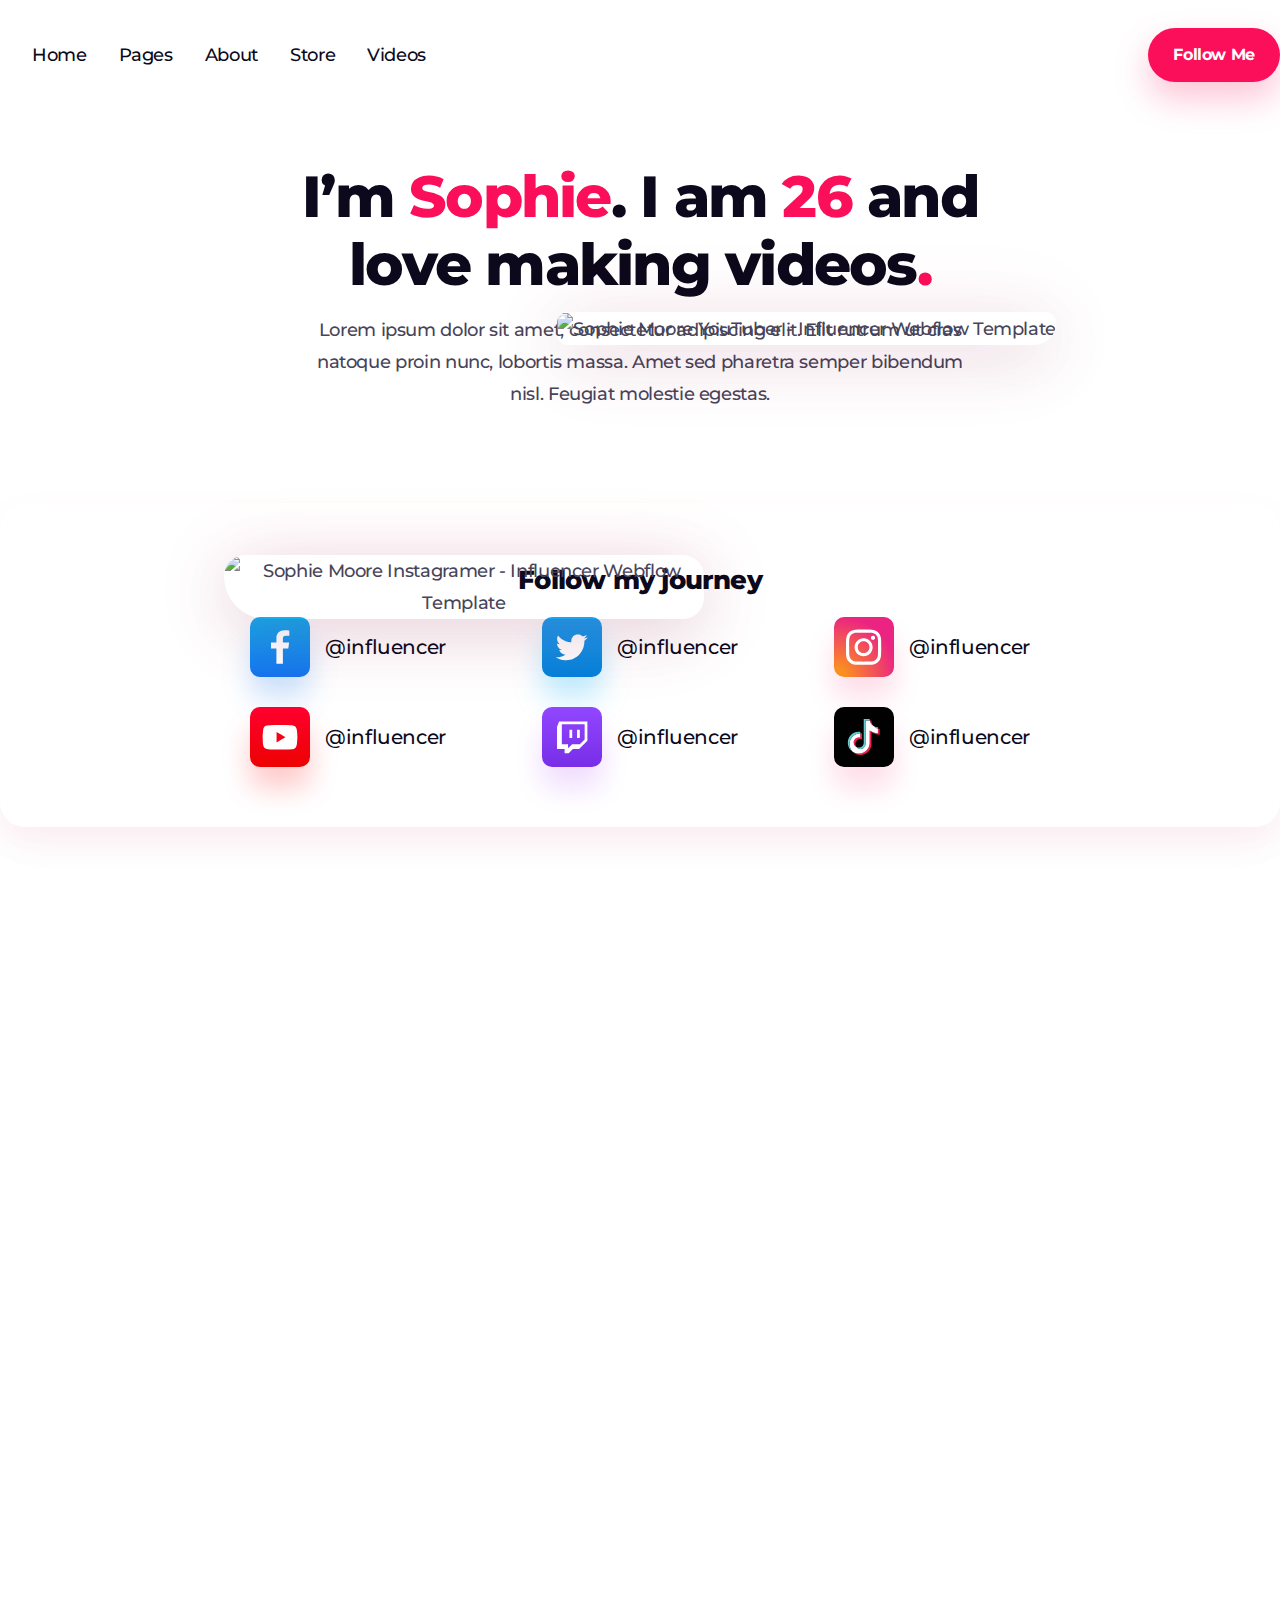
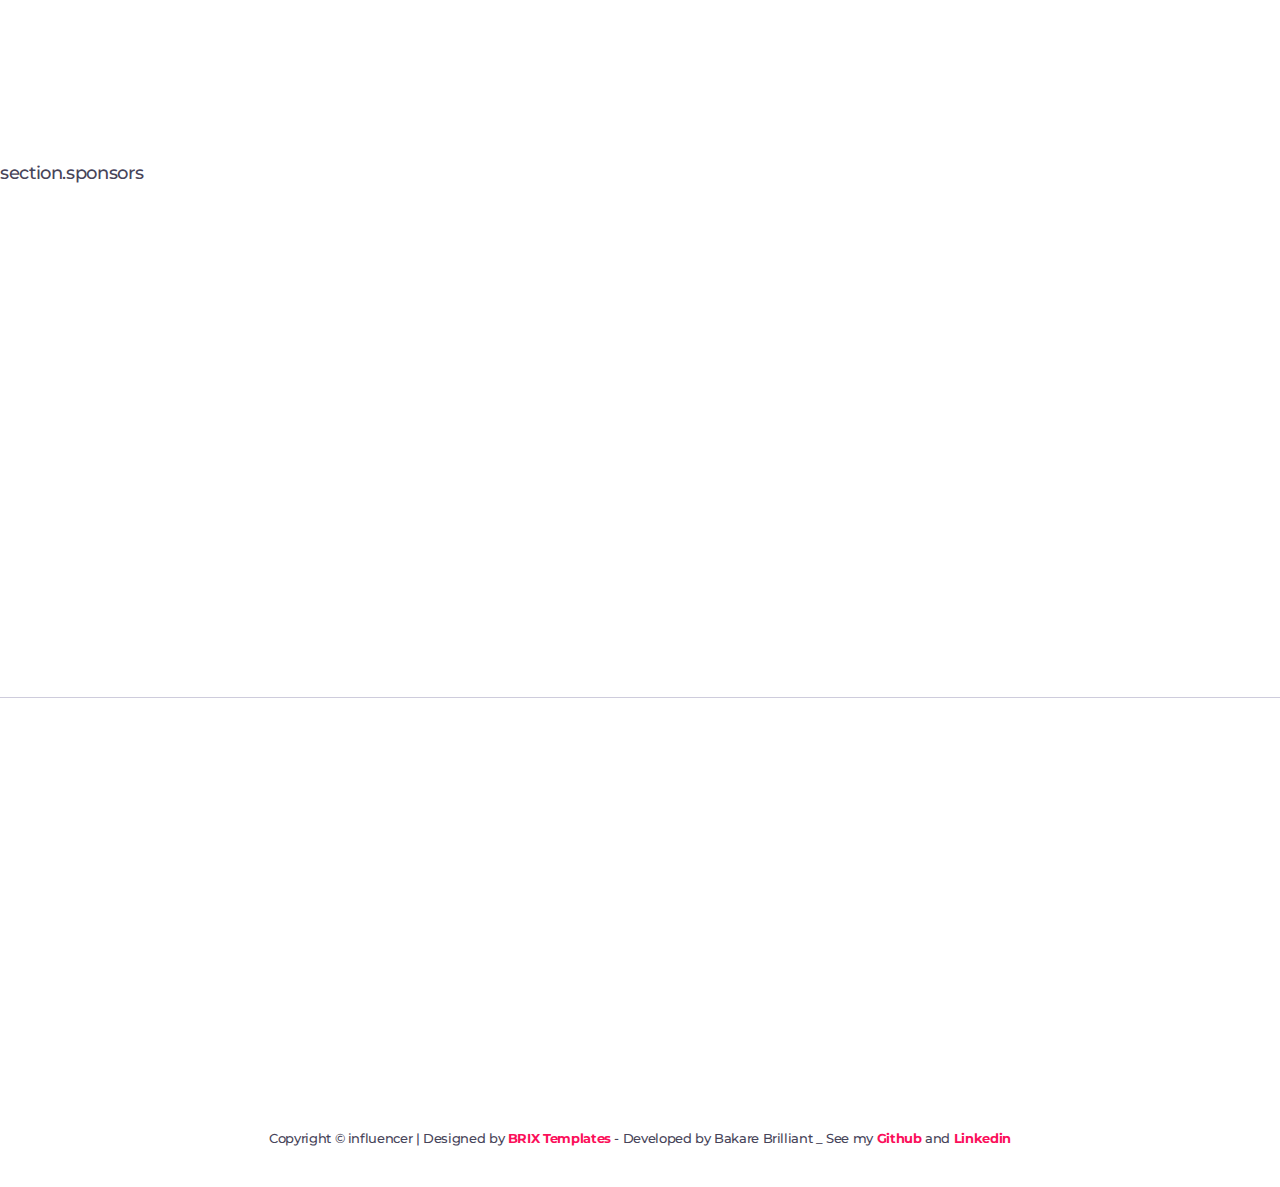
==== about.html @ f7c28b3d "finished home page" ====
<!DOCTYPE html>
<html lang="en">

<head>
  <meta charset="UTF-8" />
  <meta http-equiv="X-UA-Compatible" content="IE=edge" />
  <meta name="viewport" content="width=device-width, initial-scale=1.0" />
  <link rel="preconnect" href="https://fonts.googleapis.com" />
  <link rel="preconnect" href="https://fonts.gstatic.com" crossorigin />
  <link
    href="https://fonts.googleapis.com/css2?family=Montserrat:ital,wght@0,100;0,200;0,300;0,400;0,500;0,600;0,700;0,900;1,100;1,200;1,300;1,400;1,500;1,600;1,700;1,900&display=swap"
    rel="stylesheet" />
  <link rel="stylesheet" href="https://cdn.jsdelivr.net/npm/bootstrap@5.2.3/dist/css/bootstrap.min.css"
    integrity="sha384-rbsA2VBKQhggwzxH7pPCaAqO46MgnOM80zW1RWuH61DGLwZJEdK2Kadq2F9CUG65" crossorigin="anonymous" />
  <link rel="stylesheet" href="https://cdnjs.cloudflare.com/ajax/libs/font-awesome/6.4.0/css/all.min.css"
    integrity="sha512-iecdLmaskl7CVkqkXNQ/ZH/XLlvWZOJyj7Yy7tcenmpD1ypASozpmT/E0iPtmFIB46ZmdtAc9eNBvH0H/ZpiBw=="
    crossorigin="anonymous" referrerpolicy="no-referrer" />
  <link rel="stylesheet" href="./css/about.css" />
  <link rel="stylesheet" href="./css/nav-footer-res.css">
  <script src="./index.js" defer></script>
  <link rel="icon"
    href="https://assets.website-files.com/5f442b0a9e95ba3eb1242247/5f4d566601b0b96b40c3a2e8_favicon-influencer-template.svg" />
  <script src="https://cdn.jsdelivr.net/npm/bootstrap@5.3.2/dist/js/bootstrap.bundle.min.js" defer></script>
  <title>About-Julia-Kelly</title>
</head>

<body>
  <nav id="home" class="hidden">
    <div class="container">
      <div class="links">
        <a href="./index.html">
          <img class="brand"
            src="https://assets.website-files.com/5f442b0a9e95ba3eb1242247/5f443cea4a8ef579ace10e82_logo-influencer-template.svg"
            alt="" />
        </a>
        <ul>
          <li><a href="./index.html">Home</a></li>
          <li><a href="">Pages</a></li>
          <li><a href="./about.html">About</a></li>
          <li><a href="">Store</a></li>
          <li><a href="">Videos</a></li>
        </ul>
      </div>
      <div class="ctn">
        <div class="followMe">
          Follow Me
          <i class="fa-solid fa-plus"></i>
        </div>
        <div class="hamburger">
          <div class="btn-icon">
            <div class="menu-line-top"></div>
            <div class="menu-line-middle"></div>
            <div class="menu-line-bottom"></div>
          </div>
        </div>
      </div>
    </div>
  </nav>

  <main>
    <!-- HEADER -->
    <section class="header">
      <div class="container">
        <h1>I’m <span>Sophie</span>. I am <span>26</span> and love making videos<span>.</span></h1>
        <p>Lorem ipsum dolor sit amet, consectetur adipiscing elit. Elit rutrum ut cras natoque proin nunc, lobortis
          massa. Amet sed pharetra semper bibendum nisl. Feugiat molestie egestas.</p>
        <div class="pics">
          <div class="one">
            <img
              src="https://assets-global.website-files.com/5f442b0a9e95ba3eb1242247/5f45b0c8eae2afb1ead574b0_image-about-hero-01-influencer-template.jpg"
              alt="Sophie Moore Instagramer - Influencer Webflow Template" sizes="100vw"
              srcset="https://assets-global.website-files.com/5f442b0a9e95ba3eb1242247/5f45b0c8eae2afb1ead574b0_image-about-hero-01-influencer-template-p-500.jpeg 500w, https://assets-global.website-files.com/5f442b0a9e95ba3eb1242247/5f45b0c8eae2afb1ead574b0_image-about-hero-01-influencer-template-p-800.jpeg 800w, https://assets-global.website-files.com/5f442b0a9e95ba3eb1242247/5f45b0c8eae2afb1ead574b0_image-about-hero-01-influencer-template.jpg 966w"
              class="image about-hero">
          </div>
          <div class="two">
            <img
              src="https://assets-global.website-files.com/5f442b0a9e95ba3eb1242247/5f45b0c9599e0429fa68b538_image-about-hero-02-influencer-template.jpg"
              alt="Sophie Moore YouTuber - Influencer Webflow Template" sizes="100vw"
              srcset="https://assets-global.website-files.com/5f442b0a9e95ba3eb1242247/5f45b0c9599e0429fa68b538_image-about-hero-02-influencer-template-p-500.jpeg 500w, https://assets-global.website-files.com/5f442b0a9e95ba3eb1242247/5f45b0c9599e0429fa68b538_image-about-hero-02-influencer-template-p-800.jpeg 800w, https://assets-global.website-files.com/5f442b0a9e95ba3eb1242247/5f45b0c9599e0429fa68b538_image-about-hero-02-influencer-template.jpg 1036w"
              class="image about-hero">
          </div>
          <img
            src="https://assets-global.website-files.com/5f442b0a9e95ba3eb1242247/5f467ba6cf0c4d6d30b0a89e_shape-about-01-influencer-template.svg"
            alt="" class="shape about-hero-1">
          <img
            src="https://assets-global.website-files.com/5f442b0a9e95ba3eb1242247/5f467ba62c9b045a7d9065ec_shape-about-02-influencer-template.svg"
            alt="" class="shape about-hero-2">
          <img
            src="https://assets-global.website-files.com/5f442b0a9e95ba3eb1242247/5f467ba682910dd65f5596f7_shape-about-03-influencer-template.svg"
            alt="" class="shape about-hero-3">
          <img
            src="https://assets-global.website-files.com/5f442b0a9e95ba3eb1242247/5f4455633587f042504a44a0_shape-home-hero-06-influencer-template.svg"
            alt="" class="shape about-hero-4">
          <img
            src="https://assets-global.website-files.com/5f442b0a9e95ba3eb1242247/5f467ba706628a51060ebbc2_shape-about-05-influencer-template.svg"
            alt="" class="shape about-hero-5">
          <img
            src="https://assets-global.website-files.com/5f442b0a9e95ba3eb1242247/5f467ba7ecc6f3ed51857751_shape-about-06-influencer-template.svg"
            alt="" class="shape about-hero-6">
        </div>
      </div>
    </section>
    <!-- FOLLOW MY JOURNEY -->
    <div class="container follow">
      <h3>Follow my journey</h3>
      <div class="links">
        <div>
          <a href="">
            <img src="./img/facebook-follow.svg" alt="" class="facebook">
            @influencer
          </a>
          <a href="">
            <img src="./img/twitter-follow.svg" alt="" class="twitter">
            @influencer
          </a>
          <a href="">
            <img src="./img/instagram-follow.svg" alt="" class="instagram">
            @influencer
          </a>
        </div>
        <div>
          <a href="">
            <img src="./img/youtube-follow.svg" alt="" class="youtube">
            @influencer
          </a>
          <a href="">
            <img src="./img/twitch-follow.svg" alt="" class="twitch">
            @influencer
          </a>
          <a href="">
            <img src="./img/tiktok-follow.svg" alt="" class="tiktok">
            @influencer
          </a>
        </div>
      </div>
    </div>
  </main>

  <!-- MORE-INFO -->
  <section class="more-info">
    <div class="container">
      <div class="text hidden">
        <h2>I have created more than <span>500 videos</span> over 6 years (and counting)</h2>
        <p>Lorem ipsum dolor sit amet, consectetur adipiscing elit. Ac viverra id ac sed proin. Adipiscing sem volutpat
          eleifend non. Pulvinar mauris tincidunt eget nibh aliquam in aliquet. Vel est dignissim id sodales egestas
          tortor enim dictumst tellus. Nibh risus adipiscing adipiscing scelerisque dui.</p>
        <div class="cta primary hidden">
          Follow Me
          <i class="fa-solid fa-plus"></i>
        </div>
      </div>
      <div class="right">
        <div class="image">
          <img
            src="https://assets-global.website-files.com/5f442b0a9e95ba3eb1242247/5f4675970a9d541c30607be5_image-about-videos-influencer-template.jpg"
            alt="Sophie Moore TikToker - Influencer Webflow Template" sizes="100vw"
            srcset="https://assets-global.website-files.com/5f442b0a9e95ba3eb1242247/5f4675970a9d541c30607be5_image-about-videos-influencer-template-p-500.jpeg 500w, https://assets-global.website-files.com/5f442b0a9e95ba3eb1242247/5f4675970a9d541c30607be5_image-about-videos-influencer-template-p-800.jpeg 800w, https://assets-global.website-files.com/5f442b0a9e95ba3eb1242247/5f4675970a9d541c30607be5_image-about-videos-influencer-template.jpg 1036w"
            class="hidden">
        </div>
        <img
          src="https://assets-global.website-files.com/5f442b0a9e95ba3eb1242247/5f4682ff522f2ffdf1a98173_shape-about-videos-01-influencer-template.svg"
          alt="" class="shape about-videos-1 hidden">
        <img
          src="https://assets-global.website-files.com/5f442b0a9e95ba3eb1242247/5f4682febeaa4c4b5254771d_shape-about-videos-02-influencer-template.svg"
          alt="" class="shape about-videos-2 hidden">
        <img
          src="https://assets-global.website-files.com/5f442b0a9e95ba3eb1242247/5f4682fe1a7c1a60d61edd06_shape-about-videos-03-influencer-template.svg"
          alt="" class="shape about-videos-3 hidden">
        <img
          src="https://assets-global.website-files.com/5f442b0a9e95ba3eb1242247/5f4682fe1a7c1a2db31edd05_shape-about-videos-04-influencer-template.svg"
          alt="" class="shape about-videos-4 hidden">
        <img
          src="https://assets-global.website-files.com/5f442b0a9e95ba3eb1242247/5f4682fe1ba5e7a49641a4e7_shape-about-videos-05-influencer-template.svg"
          alt="" class="shape about-videos-5 hidden">
      </div>
    </div>
    <div class="bg-pink hidden"></div>
  </section>

  <!-- SPONSORS -->
  section.sponsors

  <!-- FOLLOW STARTS -->
  <section class="follow-social">
    <div class="container">
      <div class="text hidden">
        <h2>Follow <span>Me</span> on Social Media</h2>
        <p>
          Lorem ipsum dolor sit amet, consectetur adipiscing
          elit. Elit rutrum ut cras natoque proin nunc.
        </p>
      </div>
      <div class="social-links">
        <a href=""><img class="hidden"
            src="https://assets.website-files.com/5f442b0a9e95ba3eb1242247/5f445af5c0ba8a5880766feb_icon-social-media-journey-01-influencer-template.svg"
            alt="facebbok" class="facebook" /></a>
        <a href=""><img class="hidden"
            src="https://assets.website-files.com/5f442b0a9e95ba3eb1242247/5f445af5635f86a406d25d74_icon-social-media-journey-02-influencer-template.svg"
            alt="twitter" class="twitter" /></a>
        <a href=""><img class="hidden"
            src="https://assets.website-files.com/5f442b0a9e95ba3eb1242247/5f445af5c0ba8a5da4766fec_icon-social-media-journey-03-influencer-template.svg"
            alt="instagram" class="instagram" /></a>
        <a href=""><img class="hidden"
            src="https://assets.website-files.com/5f442b0a9e95ba3eb1242247/5f445af5e620b8fc488c33f4_icon-social-media-journey-04-influencer-template.svg"
            alt="youtube" class="youtube" /></a>
        <a href=""><img class="hidden"
            src="https://assets.website-files.com/5f442b0a9e95ba3eb1242247/5f445af55854c25d01d565ad_icon-social-media-journey-05-influencer-template.svg"
            alt="twitch" class="twitch" /></a>
        <a href="">
          <img class="hidden"
            src="https://assets.website-files.com/5f442b0a9e95ba3eb1242247/5f445af5716bc8613e16c4de_icon-social-media-journey-06-influencer-template.svg"
            alt="tiktok" class="tiktok" />
        </a>
      </div>
    </div>
  </section>

  <!-- FOOTER -->
  <footer>
    <div class="container">
      <div class="footer-top">
        <a href="#home">
          <img class="brand hidden"
            src="https://assets.website-files.com/5f442b0a9e95ba3eb1242247/5f443cea4a8ef579ace10e82_logo-influencer-template.svg"
            alt="">
        </a>
        <div class="right">
          <h3 class="hidden">Follow Me</h3>
          <div class="icons">
            <a href="">
              <img class="hidden"
                src="https://assets.website-files.com/5f442b0a9e95ba3eb1242247/5f445af5c0ba8a5880766feb_icon-social-media-journey-01-influencer-template.svg"
                alt="facebbok" class="facebook" />
            </a>
            <a href="">
              <img class="hidden"
                src="https://assets.website-files.com/5f442b0a9e95ba3eb1242247/5f445af5635f86a406d25d74_icon-social-media-journey-02-influencer-template.svg"
                alt="twitter" class="twitter" />
            </a>
            <a href="">
              <img class="hidden"
                src="https://assets.website-files.com/5f442b0a9e95ba3eb1242247/5f445af5c0ba8a5da4766fec_icon-social-media-journey-03-influencer-template.svg"
                alt="instagram" class="instagram" />
            </a>
            <a href="">
              <img class="hidden"
                src="https://assets.website-files.com/5f442b0a9e95ba3eb1242247/5f445af5e620b8fc488c33f4_icon-social-media-journey-04-influencer-template.svg"
                alt="youtube" class="youtube" />
            </a>
            <a href="">
              <img class="hidden"
                src="https://assets.website-files.com/5f442b0a9e95ba3eb1242247/5f445af55854c25d01d565ad_icon-social-media-journey-05-influencer-template.svg"
                alt="twitch" class="twitch" />
            </a>
            <a href="">
              <img class="hidden"
                src="https://assets.website-files.com/5f442b0a9e95ba3eb1242247/5f445af5716bc8613e16c4de_icon-social-media-journey-06-influencer-template.svg"
                alt="tiktok" class="tiktok" />
            </a>
          </div>
        </div>
      </div>
      <div class="container line">
        <div class="menu-large hidden">
          <h4>Menu</h4>
          <ul>
            <div>
              <li><a href="" class="active">Home</a></li>
              <li><a href="">About Me</a></li>
              <li><a href="">Contact Me</a></li>
              <li><a href="">Videos</a></li>
            </div>
            <div>
              <li><a href="">Conferences & Events</a></li>
              <li><a href="">Store</a></li>
              <li><a href="">Blogs</a></li>
            </div>
          </ul>
        </div>
        <div class="accordion hidden" id="accordionExample">
          <div class="accordion-item">
            <h2 class="accordion-header" id="headingOne">
              <button class="accordion-button" type="button" data-bs-toggle="collapse" data-bs-target="#collapseOne"
                aria-expanded="true" aria-controls="collapseOne">
                <p>Menu</p>
              </button>
            </h2>
            <div id="collapseOne" class="accordion-collapse collapse" aria-labelledby="headingOne"
              data-bs-parent="#accordionExample">
              <div class="accordion-body">
                <div class="menu">
                  <ul>
                    <div>
                      <li><a href="" class="active">Home</a></li>
                      <li><a href="">About Me</a></li>
                      <li><a href="">Contact Me</a></li>
                      <li><a href="">Videos</a></li>
                    </div>
                    <div>
                      <li><a href="">Conferences & Events</a></li>
                      <li><a href="">Store</a></li>
                      <li><a href="">Blogs</a></li>
                    </div>
                  </ul>
                </div>
              </div>
            </div>
          </div>

        </div>
      </div>
      <p class="copyright">Copyright &copy; influencer | Designed by <strong><a href="">BRIX Templates</a></strong> -
        Developed by Bakare Brilliant _ See my <a href=""><i class="fa-brands fa-github"></i> Github</a> and <a
          href=""><i class="fa-brands fa-linkedin"></i> Linkedin</a></p>
    </div>
  </footer>
</body>

</html>
---- css/about.css ----
/* HEADER */
section.header {
  text-align: center;
  padding: 53px 0;
}

section.header h1 {
  font-weight: 800;
  width: 800px;
  margin: auto;
  margin-bottom: 15px;
}

section.header p{
  width: 660px;
  margin: auto;
  margin-bottom: 40px;
}

section.header .pics {
  display: flex;
  width: 100%;
  max-width: 1600px;
  width: 65%;
  margin: auto;
  flex-direction: column;
  justify-content: center;
  align-items: center;
  position: relative;
}

section.header .pics .one {
  position: relative;
  z-index: 1;
  align-self: flex-start;
  max-width: 480px;
  border-radius: 50px;
  border-bottom-left-radius: 100px;
  overflow: hidden;
  box-shadow: 0 14px 64px rgba(11, 9, 27, .1), 0 7px 84px rgba(251, 15, 90, .12);
}

section.header .pics .two {
  position: relative;
  z-index: 2;
  align-self: flex-end;
  max-width: 500px;
  margin-top: -307px;
  border-radius: 50px;
  border-bottom-right-radius: 100px;
  overflow: hidden;
  box-shadow: 0 14px 64px rgba(11, 9, 27, .1), 0 7px 84px rgba(251, 15, 90, .12);
}

section.header .pics .one img,
section.header .pics .two img {
  max-width: 100%;
  vertical-align: middle;
  display: inline-block;
}

section.header .about-hero-1 {
  right: 90%;
  top: -80px;
}
section.header .about-hero-2 {
  left: 0;
  bottom: 120px;
  z-index: 2;
}
section.header .about-hero-3 {
  left: 19%;
  bottom: 60px;
}
section.header .about-hero-4 {
  top: 19%;
  right: 34%;
}
section.header .about-hero-5 {
  top: 12%;
  right: 0;
}
section.header .about-hero-6 {
  bottom: 50%;
  right: -10%;
}

/* FOLOW MY JOURNEY */
.follow {
  padding: 60px 250px;
  box-shadow: 0 0 8px -4px rgba(251, 15, 90, .03), 0 14px 34px rgba(251, 15, 90, .06), 0 24px 44px rgba(11, 9, 27, .02);
  border-radius: 25px;
  text-align: center;
}

.follow h3 {
  margin-bottom: 20px;
}

.follow .links div{
  display: flex;
  justify-content: space-between;
}

.follow .links div:nth-child(1) {
  margin-bottom: 30px;
}

.follow img {
  border-radius: 10px;
  width: 60px;
  transition: .3s ease;
}

.follow a {
  display: flex;
  gap: 15px;
  font-size: 20px;
  align-items: center;
  color: #0b091b;
}

.follow a:hover {
  color: #fb0f5a;
  transition: .3s ease;
}

.follow a:hover img {
  transform: scale(.8);
}

/* MORE-INFO */
.more-info {
  padding: 250px 0;
  position: relative;
}

.more-info .text.hidden {
  transform: translateY(-50px);
  transition-delay: .5s;
}

.more-info .text.hidden.show {
  transform: translate(0);
}

.more-info .cta.hidden {
  transform: scale(.7);
  transition-delay: .9s;
}

.more-info .cta.hidden.show {
  transform: scale(1);
}

.more-info .bg-pink {
  content: '';
  position: absolute;
  top: 50%;
  left: 50%;
  z-index: -2;
  position: absolute;
  border-radius: 70px;
  background-color: #fb0f5a;
  opacity: 0.03;
  transform: translate(-50%, -50%);
  transition: width 1500ms ease;
  width: 0px;
  max-height: 462px;
  height: 462px
}

.more-info .bg-pink.show {
  width: 60%;
  max-width: 800px;
}

.more-info .container{
  display: flex;
  align-items: center;
  justify-content: center;
  gap: 100px;
}

.more-info h2 {
  max-width: 450px;
  margin-bottom: 10px;
}

.more-info p {
  max-width: 550px;
  margin-bottom: 40px;
}

.more-info .right {
  position: relative;
}

.more-info .image {
  width: 500px;
  overflow: hidden;
  border-radius: 50px;
  border-bottom-right-radius: 150px;
}

.more-info .image img{
  width: 100%;
  transition-delay: .6s;
  transition-duration: 2s;
}

.more-info .about-videos-1 {
  top: -80px;
  left: -70px;
  z-index: 2;
  transition-delay: .6s;
}

.more-info .about-videos-2 {
  bottom: -10px;
  left: -70px;
  z-index: 2;
  transition-delay: .9s;
}

.more-info .about-videos-3 {
  top: -80px;
  left: 50%;
  z-index: -1;
  transition-delay: 1.2s;
}

.more-info .about-videos-4 {
  top: 50%;
  right: -50px;
  z-index: -1;
  transition-delay: 1.5s;
}

.more-info .about-videos-5 {
  bottom: -60px;
  right: -30px;
  z-index: -1;
  transition-delay: 1.8s;
}

/* FOLLOW STARTS */

section.follow-social {
  padding: 160px 0;
}

section.follow-social h2 {
  margin-bottom: 12px;
}

section.follow-social .text {
  text-align: center;
}

section.follow-social .text p {
  width: 460px;
  margin: auto;
}

section.follow-social .social-links {
  display: grid;
  grid-template-columns: 1fr 1fr 1fr 1fr 1fr 1fr;
  margin-top: 40px;
  grid-column-gap: 50px;
  grid-template-rows: auto;
  grid-auto-columns: 1fr;
  width: 898px;
  margin: auto;
  margin-top: 40px;
}

.social-links img {
  border-radius: 25px;
  transition: 350ms ease;
  transform: translateX(-20px);
}

.social-links img:hover {
  transform: translate3d(0px, 0px, 0px) scale3d(0.9, 0.9, 1) rotateX(0deg) rotateY(0deg) rotateZ(0deg) skew(0deg, 0deg);
  transform-style: preserve-3d;
}

section.follow-social .social-links a:nth-child(1) img.show {
  transition-delay: .3s;
  transform: translateX(0px);
}

section.follow-social .social-links a:nth-child(2) img.show {
  transition-delay: .5s;
  transform: translateX(0px);
}

section.follow-social .social-links a:nth-child(3) img.show {
  transition-delay: .7s;
  transform: translateX(0px);
}

section.follow-social .social-links a:nth-child(4) img.show {
  transition-delay: .9s;
  transform: translateX(0px);
}

section.follow-social .social-links a:nth-child(5) img.show {
  transition-delay: 1.1s;
  transform: translateX(0px);
}

section.follow-social .social-links a:nth-child(6) img.show {
  transition-delay: 1.3s;
  transform: translateX(0px);
}
---- css/nav-footer-res.css ----
* {
  padding: 0;
  margin: 0;
  font-family: 'Montserrat', sans-serif;
  box-sizing: border-box;
}

body {
  color: #474459;
  font-size: 18px;
  line-height: 1.778em;
  font-weight: 500;
  letter-spacing: -0.02em;
}

h1,
h2,
h3,
h4,
h5,
h6,
ul,
ol,
a,
p {
  margin-bottom: 0;
}

h1 {
  color: #0b091b;
  font-size: 58px;
  line-height: 1.172em;
  font-weight: 800;
  letter-spacing: -0.03em;
  margin-top: 28px;
  margin-bottom: 22px;
}

span {
  color: #fb0f5a;
  transition: color 350ms ease;
}

h2 {
  margin-top: 0px;
  margin-bottom: 0px;
  color: #0b091b;
  font-size: 40px;
  line-height: 1.25em;
  font-weight: 700;
  letter-spacing: -0.03em;
}

h3 {
  margin-top: 0px;
  margin-bottom: 0px;
  color: #0b091b;
  font-size: 26px;
  line-height: 1.308em;
  font-weight: 800;
  letter-spacing: -0.03em;
  transition: color 350ms ease;
}

a {
  line-height: 1.222em;
  font-weight: 500;
  text-decoration: none;
}

img.facebook {
  box-shadow: 0 21px 28px 0 rgba(21, 116, 239, 0.21);
}

img.facebook:hover {
  box-shadow: 0 10px 14px 0 rgba(21, 116, 239, 0.21);
}

img.twitter {
  box-shadow: 0 21px 28px 0 rgba(27, 186, 255, 0.27);
}

img.twitter:hover {
  box-shadow: 0 10px 14px 0 rgba(27, 186, 255, 0.27);
}

img.instagram {
  box-shadow: 0 21px 28px 0 rgba(251, 15, 90, 0.14);
}

img.instagram:hover {
  box-shadow: 0 10px 14px 0 rgba(251, 15, 90, 0.14);
}

img.youtube {
  box-shadow: 0 21px 28px 0 rgba(255, 0, 0, 0.21);
}

img.youtube:hover {
  box-shadow: 0 10px 14px 0 rgba(255, 0, 0, 0.21);
}

img.twitch {
  box-shadow: 0 21px 28px 0 rgba(147, 15, 251, 0.14);
}

img.twitch:hover {
  box-shadow: 0 10px 14px 0 rgba(147, 15, 251, 0.14);
}

img.tiktok {
  box-shadow: 0 21px 28px 0 rgba(251, 15, 90, 0.14);
}

img.tiktok:hover {
  box-shadow: 0 10px 14px 0 rgba(251, 15, 90, 0.14);
}

.brand {
  position: relative;
  transition: .3s ease;
}

.brand:hover {
  transform: scale(.9);
}

.followMe {
  padding: 18px 25px;
  font-size: 16px;
  font-weight: 700;
  line-height: 18px;
  border-radius: 46px;
  background-color: #fb0f5a;
  box-shadow: 0 16px 34px 0 rgba(251, 15, 90, 0.25);
  color: #fff;
  transition: transform 350ms ease, box-shadow 350ms ease,
    -webkit-transform 350ms ease;
  display: inline-block;
}

.followMe:hover {
  transform: scale(.95);
  cursor: pointer;
}

.cta {
  padding: 26px 44px;
  border-radius: 46px;
  box-shadow: 0 16px 34px 0 rgba(251, 15, 90, 0.25);
  transition: transform 350ms ease, box-shadow 350ms ease, -webkit-transform 350ms ease;
  color: #fb0f5a;
  line-height: 1em;
  font-weight: 800;
  text-align: center;
  position: relative;
  vertical-align: top;
  text-decoration: none;
  font-size: 18px;
  background-color: #fff;
  display: inline-block;
}

.cta.primary {
  background-color: #fb0f5a;
  color: #fff;
}

.shape {
  position: absolute;
}

.moving-link {
  transition: color 350ms ease, transform 300ms ease;
  font-weight: 800;
  color: #fb0f5a;
  line-height: 1.222em;
  text-decoration: none;
  display: inline-flex;
  align-items: center;
  gap: 10px;
}

.moving-link i {
  transition: transform .3s ease;
}

.moving-link:hover span {
  color: #770ffb;
}

.moving-link:hover i {
  transform: translateX(10px);
}

.hidden {
  opacity: 0;
  transition: 2000ms cubic-bezier(0.075, 0.82, 0.165, 1);
}

.show {
  opacity: 1;
}

/* nav-section */
nav {
  position: relative;
}

nav .container {
  display: flex;
  align-items: center;
  justify-content: space-between;
  padding: 28px 0;
}

nav .links {
  display: flex;
  align-items: center;
}

nav ul {
  display: flex;
  list-style: none;
}

nav ul li {
  margin-left: 32px;
}

nav ul li a {
  font-size: 18px;
  color: #0b091b;
  text-decoration: none;
  transition: font-size 350ms ease, color 350ms ease;
  line-height: 1.222em;
  font-weight: 500;
  background-color: transparent;
}

nav ul li a:hover {
  color: #fb0f5a;
}

.hamburger {
  display: none;
}

/* Footer */
footer {
  overflow: hidden;
  padding-top: 77px;
  padding-bottom: 37px;
  border-top: 1px solid #ceccdc;
  background-color: #fff;
}

.footer-top {
  display: flex;
  justify-content: space-between;
  align-items: start;
}

.footer-top .hidden {
  transition-delay: .6s;
}

footer h3 {
  margin-bottom: 25px;
  color: #0b091b;
  font-size: 20px;
  line-height: 1.1em;
  font-weight: 700;
}

footer .right {
  transition: 1000ms cubic-bezier(0, -0.46, 1, 0.49);
}

.icons {
  display: grid;
  grid-column-gap: 24px;
  grid-template-columns: 1fr 1fr 1fr 1fr 1fr 1fr;
  grid-template-rows: auto;
}

.icons img {
  width: 48px;
  height: 48px;
  border-radius: 12px;
  transition: transform 350ms ease opacity 300ms ease;
  transform: translateX(-20px);
}

.icons img.show {
  transform: translateX(0px);
}

.icons img.show:hover {
  transition-delay: 0s;
}

.icons a:nth-child(1) img {
  transition-delay: 0s;
}

.icons a:nth-child(2) img {
  transition-delay: .3s;
}

.icons a:nth-child(3) img {
  transition-delay: .5s;
}

.icons a:nth-child(4) img {
  transition-delay: .7s;
}

.icons a:nth-child(5) img {
  transition-delay: .9s;
}

.icons a:nth-child(6) img {
  transition-delay: 1.2s;
}

footer .accordion {
  display: none;
}

footer .container.line {
  margin: 44px 0 0;
  padding: 40px 0 0;
}

footer .menu-large {
  padding-left: 100px;
  transform: scale(.8);
  transition: .4s ease .4s;
}

footer .menu-large.show {
  transform: scale(1);
}

footer .menu-large h4 {
  font-size: 1.2rem;
  font-weight: 800;
  color: #fb0f5a;
  margin-bottom: 20px;
}

footer .menu-large ul {
  list-style: none;
  padding-left: 0;
  display: flex;
  gap: 80px;
}

footer .menu-large ul li {
  margin-bottom: 5px;
}

footer ul a {
  color: #0b091b;
}

footer ul a.active {
  font-weight: 800;
}

footer ul a.active:hover {
  color: #0b091b;
}

footer ul a:hover {
  color: #fb0f5a;
}

footer .copyright {
  font-size: .8rem;
  text-align: center;
  line-height: 1.7;
}

footer .copyright a {
  font-weight: 700;
  color: #fb0f5a;
}

footer .copyright i {
  font-size: 1.3rem;
}

@media screen and (max-width: 991px) {

  body {
    overflow-x: hidden;
    width: 100%;
  }

  /* nav section */
  .brand {
    position: relative;
    z-index: 5;
  }

  nav ul {
    position: fixed;
    flex-direction: column;
    transform: translateX(0px) translateY(0px);
    left: 100%;
    height: 100vh;
    z-index: 4;
    top: 0;
    width: 100%;
    background-color: #fff;
    padding: 133px 24px 0;
    transition: left 1000ms cubic-bezier(0.19, 1, 0.22, 1);
  }

  nav ul.show {
    left: 0;
  }

  nav ul li {
    margin-left: 0;
    padding: 10px 0;
    width: 720px;
    margin: 0 auto;
  }

  nav ul li a {
    font-weight: 500;
    font-size: 1.4rem;
  }

  nav .ctn {
    display: flex;
    align-items: center;
    justify-content: center;
  }

  .followMe {
    margin-right: 20px;
  }

  .hamburger {
    display: block;
    z-index: 10;
    padding: 18px 15px;
    border-radius: 50%;
    background-color: #fb0f5a;
    box-shadow: 0 16px 34px 0 rgba(251, 15, 90, 0.25);
    transition: box-shadow 350ms ease, transform 350ms ease, -webkit-transform 350ms ease;
    color: #fff;
    font-size: 30px;
    cursor: pointer;
    -webkit-tap-highlight-color: rgba(0, 0, 0, 0);
    position: relative;
  }

  .hamburger.open {
    box-shadow: 0 8px 20px 0 rgba(251, 15, 90, 0.25);
    transform: scale(0.95);
  }

  .hamburger:hover {
    box-shadow: 0 8px 20px 0 rgba(251, 15, 90, 0.25);
    transform: scale(0.95);
  }

  .btn-icon {
    display: flex;

    width: 26px;
    height: 20px;
    max-height: 20px;
    max-width: 26px;
    flex-direction: column;
    justify-content: space-between;
    -webkit-box-align: stretch;
    align-items: stretch;
  }

  .btn-icon.show .menu-line-top {
    transform: translate3d(0px, 9px, 0px) scale3d(1, 1, 1) rotateX(0deg) rotateY(0deg) rotateZ(45deg) skew(0deg, 0deg);
    transform-style: preserve-3d;
  }

  .btn-icon.show .menu-line-middle {
    opacity: 0;
  }

  .btn-icon.show .menu-line-bottom {
    transform: translate3d(0px, -9px, 0px) scale3d(1, 1, 1) rotateX(0deg) rotateY(0deg) rotateZ(134deg) skew(0deg, 0deg);
    transform-style: preserve-3d;
  }

  .menu-line-top {
    transform: translate3d(0px, 0px, 0px) scale3d(1, 1, 1) rotateX(0deg) rotateY(0deg) rotateZ(0deg) skew(0deg, 0deg);
    transform-style: preserve-3d;
    max-height: 2px;
    min-height: 2px;
    padding: 0px;
    border-radius: 50%;
    background-color: #fff;
    transition: transform .3s ease;
  }

  .menu-line-middle {
    opacity: 1;
    max-height: 2px;
    min-height: 2px;
    padding: 0px;
    border-radius: 50%;
    background-color: #fff;
    transition: opacity .3s ease;
  }

  .menu-line-bottom {
    opacity: 1;
    max-height: 2px;
    min-height: 2px;
    padding: 0px;
    border-radius: 50%;
    background-color: #fff;
    transition: top .3s ease;
    transition: transform .3s ease;
    position: relative;
  }

  /* FOOTER */

  footer .menu-large {
    display: none;
  }

  footer .accordion {
    display: block;
    transform: scale(.7);
    transition: .4s ease .4s;
  }

  footer .accordion.show {
    transform: scale(1);
  }

  footer .accordion-item {
    border: none;
  }

  footer .accordion-button:not(.collapsed),
  footer .accordion-item:first-of-type .accordion-button {
    background-color: transparent;
  }

  footer .accordion-button p {
    font-size: 20px;
    font-weight: 800;
    color: #0b091b;
  }

  footer .accordion-button:focus {
    border-color: transparent;
    box-shadow: none;
    border-bottom: none;
  }

  footer .accordion ul {
    list-style: none;
    padding: 0;
    max-height: 150px;
    display: flex;
    gap: 50px;
    border-bottom: 1px solid #ceccdc;
  }

  footer .accordion-button:not(.collapsed)::after {
    color: #0b091b;
    font-weight: 700;
    font-size: 18px;
  }

  footer .accordion-button:not(.collapsed) {
    box-shadow: none;
  }

  footer h3 {
    margin-bottom: 20px;
  }

  .icons {
    grid-row-gap: 24px;
  }
}

@media screen and (max-width: 767px) {

  /* Nav section */
  nav .container {
    max-width: 100%;
    padding: 20px 24px;
  }

  .brand {
    max-width: 200px;
  }

  nav .followMe {
    display: none;
  }

  .hamburger {
    padding: 15px 12px;
  }

  nav ul {
    padding-top: 110px;
  }

  nav ul li {
    padding: 5px 0;
    width: 100%;
  }

  nav ul li a {
    font-size: 1.2rem;
  }

  .footer-top {
    flex-direction: column;
    align-items: flex-start;
  }

  .footer-top a:first-child {
    display: block;
    margin-bottom: 40px;
  }

  .footer-top .right a {
    margin-bottom: 0;
    display: inline;
  }

  .icons {
    grid-template-columns: 1fr 1fr 1fr 1fr 1fr 1fr;
  }
}

@media screen and (max-width: 479px) {

  /* Nav section */
  nav .container {
    padding: 18px 16px;
  }

  .brand {
    max-width: 150px;
  }

  .hamburger {
    font-size: 26px;
  }

  nav ul {
    padding-top: 98px;
    padding-right: 16px;
    padding-left: 16px;
  }

  nav ul li {
    padding-top: 8px;
    padding-bottom: 8px;
  }

  nav ul li a {
    font-size: 24px;
  }

  footer {
    padding-top: 40px;
    padding-bottom: 20px;
  }

  .footer-top a:first-of-type {
    margin-bottom: 30px;
  }

  .footer-top .right a {
    margin-bottom: 0;
    display: inline;
    width: 40px;
    height: 40px;
  }

  footer h3 {
    margin-bottom: 10px;
  }

  .icons {
    grid-column-gap: 3vw;
  }

  .icons img {
    max-height: 100%;
    max-width: 100%;
    border-radius: 12px;
  }
}
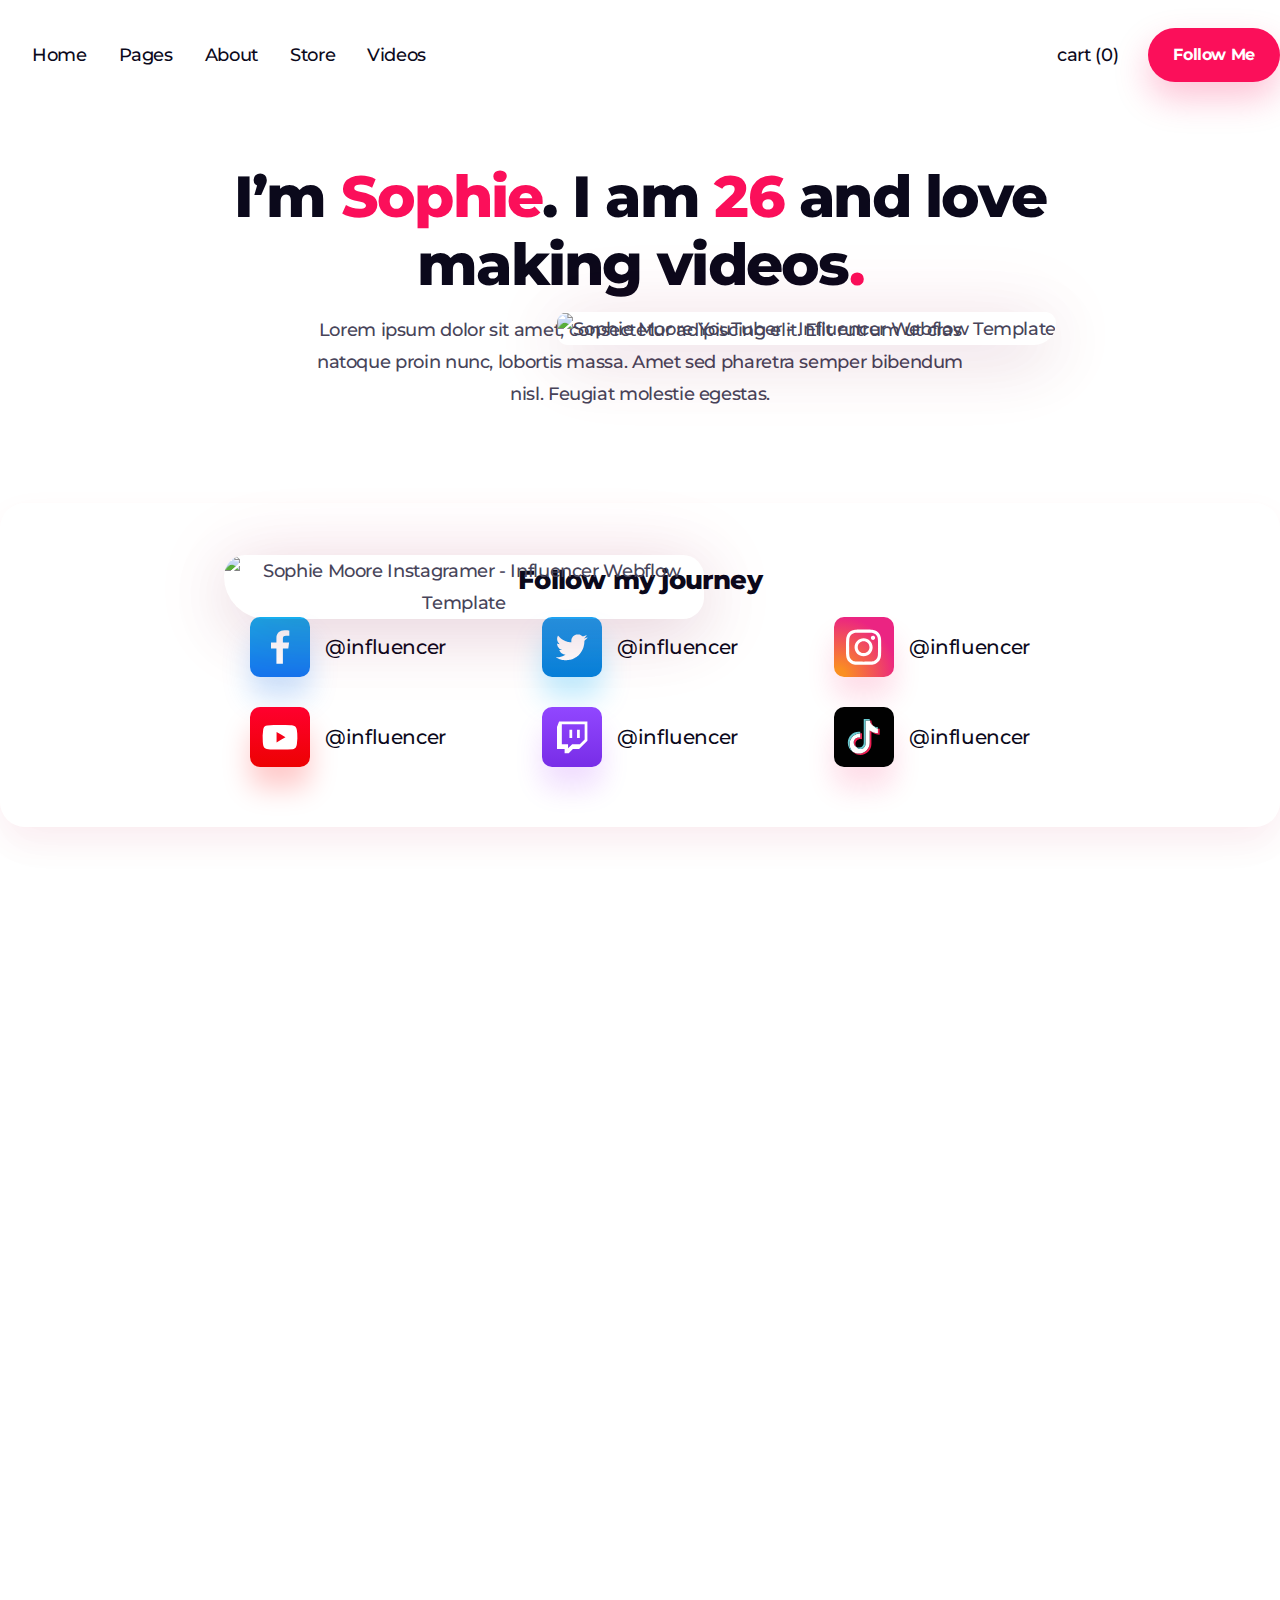
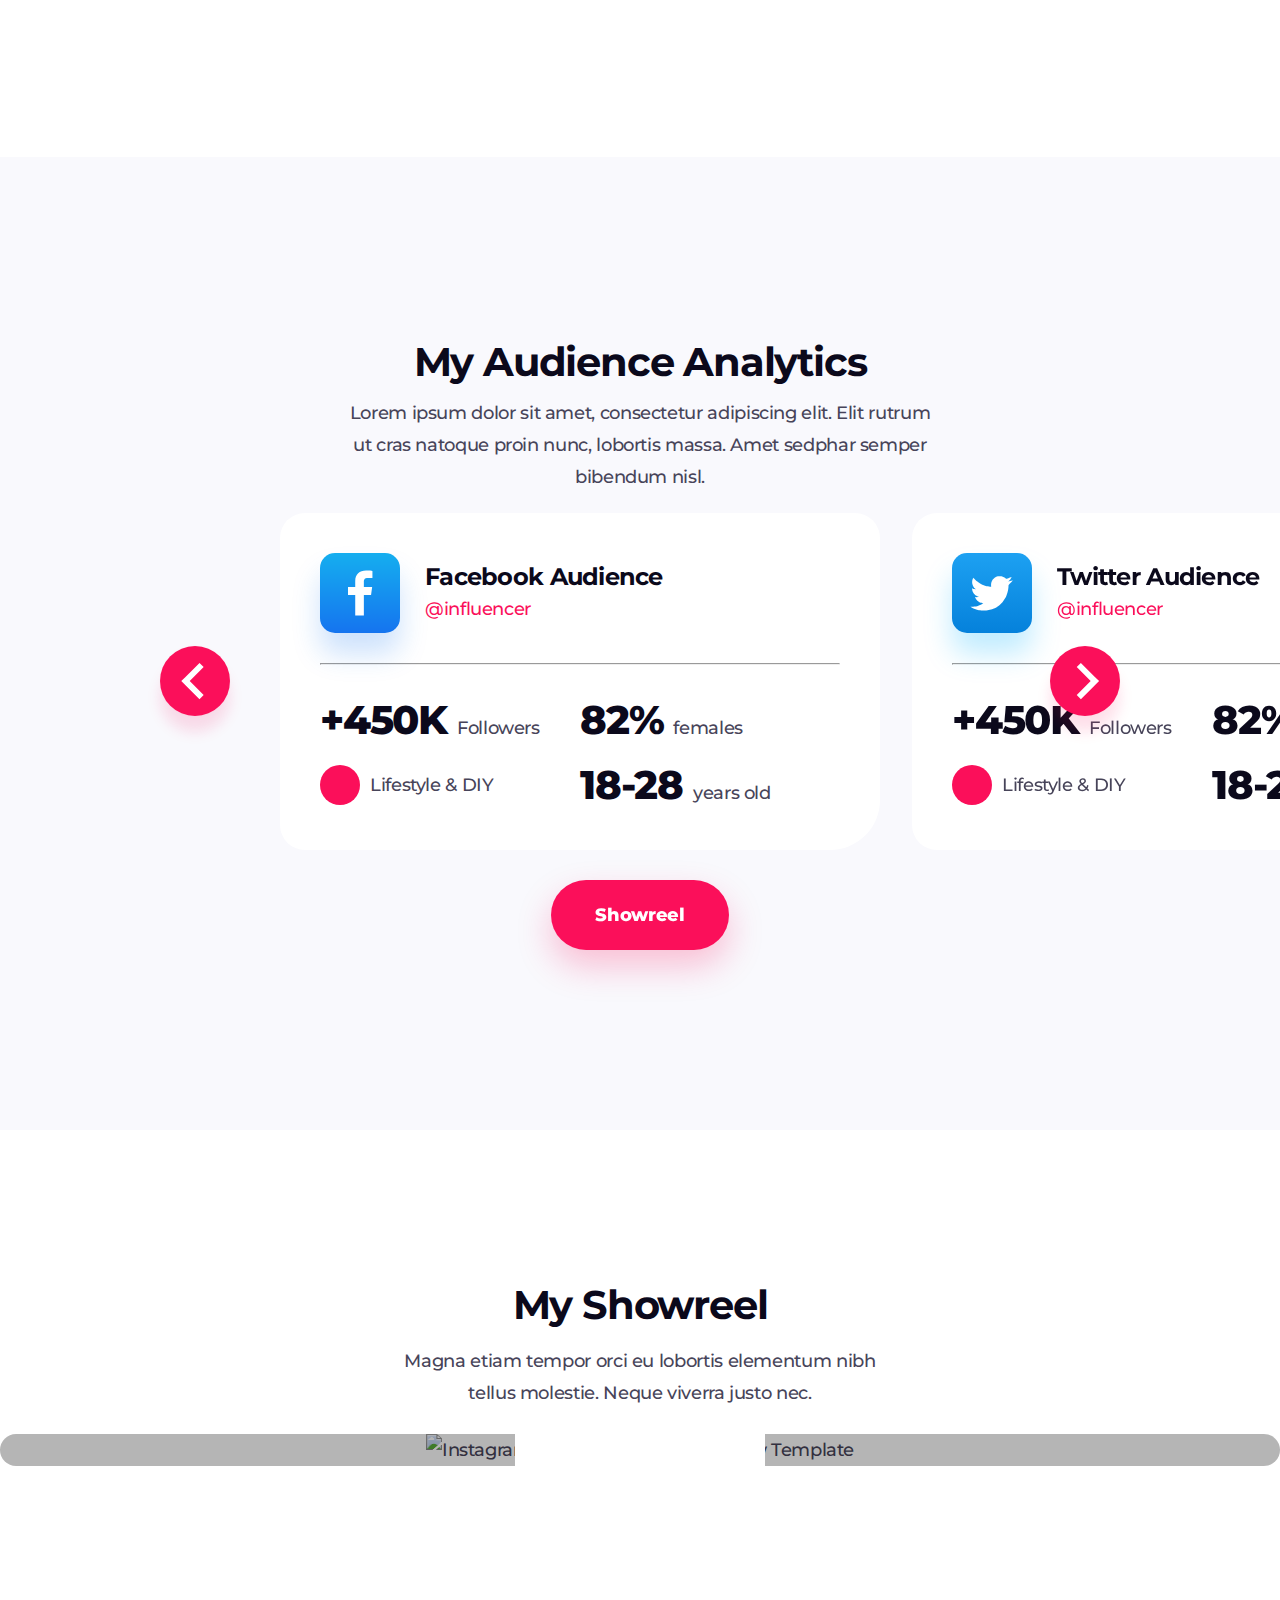
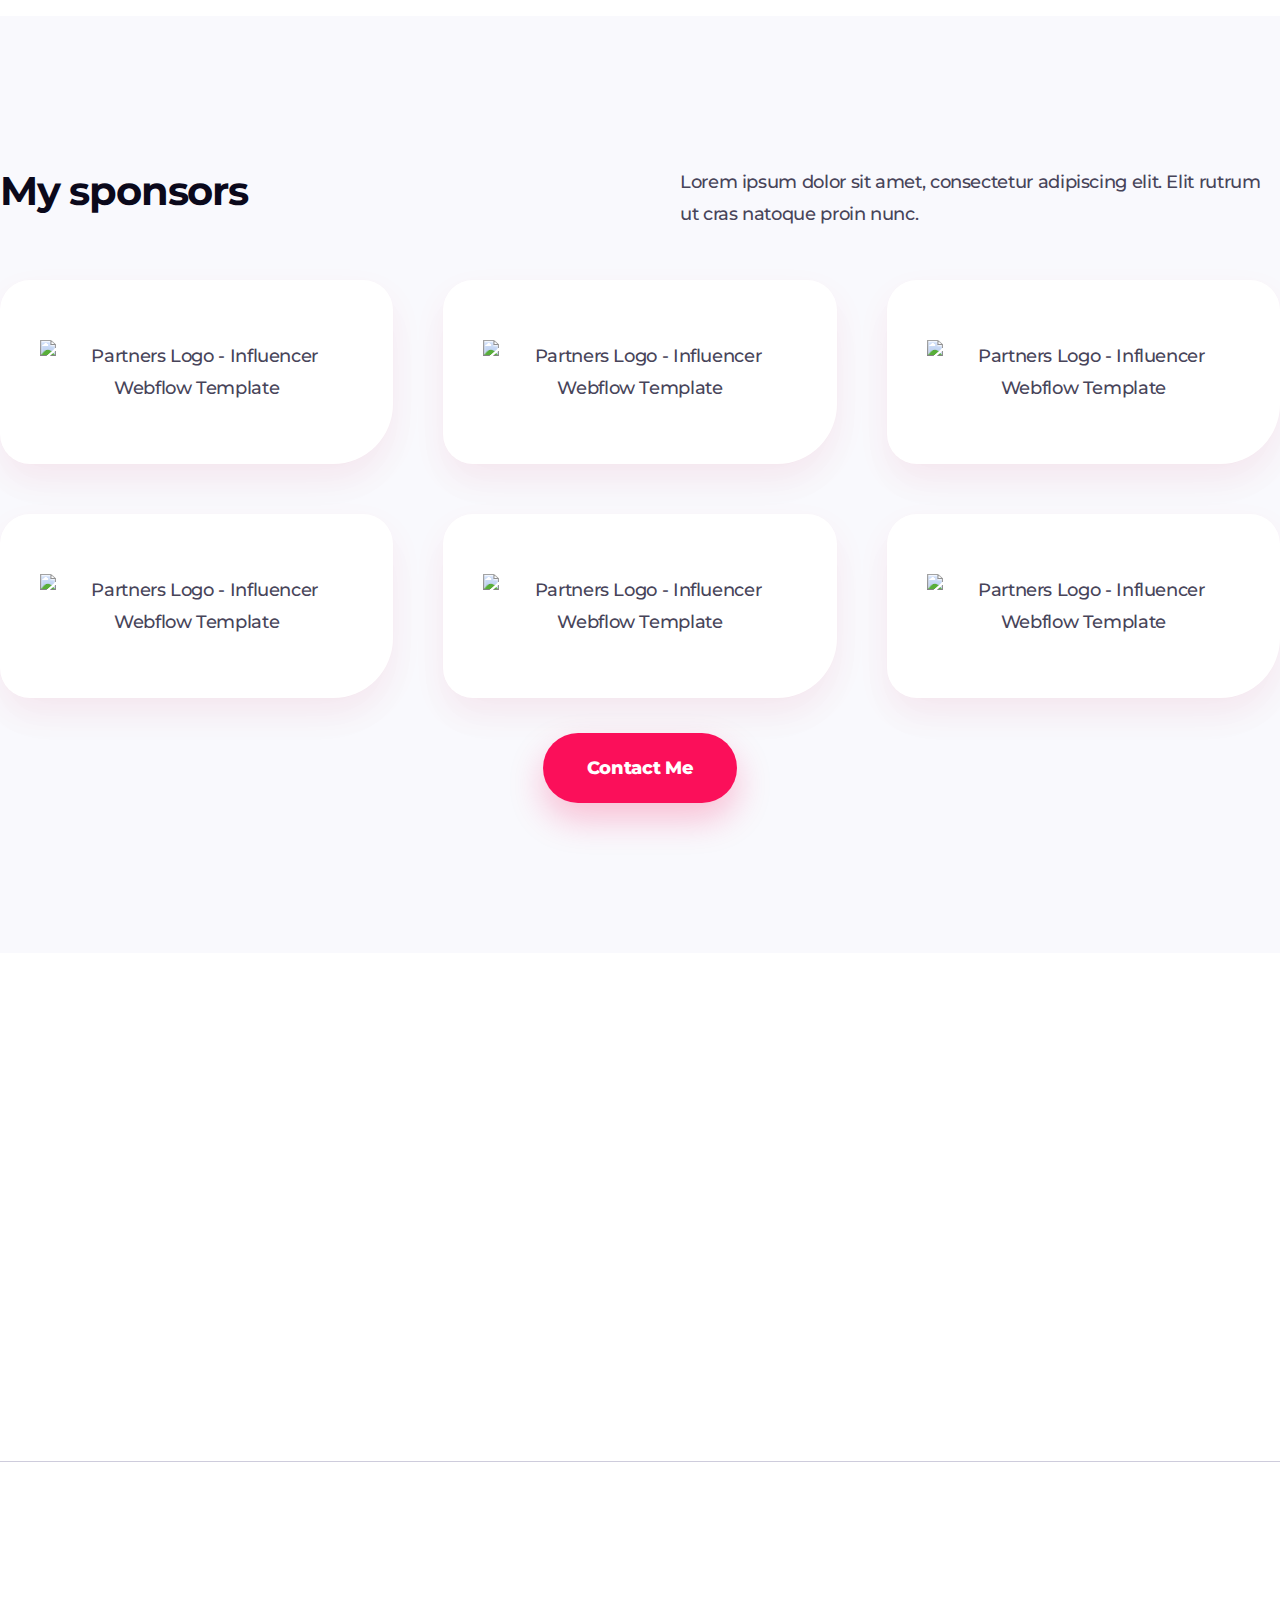
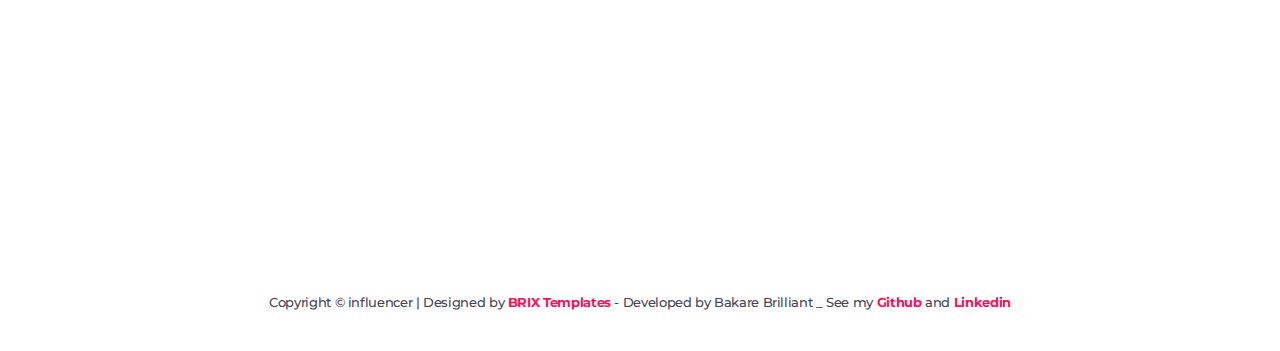
==== commit aca4f125: "finished the about page" ====
--- a/about.html
+++ b/about.html
@@ -7,21 +7,34 @@
   <meta name="viewport" content="width=device-width, initial-scale=1.0" />
   <link rel="preconnect" href="https://fonts.googleapis.com" />
   <link rel="preconnect" href="https://fonts.gstatic.com" crossorigin />
+  <link rel="icon"
+    href="https://assets.website-files.com/5f442b0a9e95ba3eb1242247/5f4d566601b0b96b40c3a2e8_favicon-influencer-template.svg" />
+  <title>About-Julia-Kelly</title>
+
+  <!-- FONTS -->
   <link
-    href="https://fonts.googleapis.com/css2?family=Montserrat:ital,wght@0,100;0,200;0,300;0,400;0,500;0,600;0,700;0,900;1,100;1,200;1,300;1,400;1,500;1,600;1,700;1,900&display=swap"
+    href="https://fonts.googleapis.com/css2?family=Montserrat:ital,wght@0,100;0,200;0,300;0,400;0,500;0,600;0,700;0,800;0,900;1,100;1,200;1,300;1,400;1,500;1,600;1,700;1,900&display=swap"
     rel="stylesheet" />
-  <link rel="stylesheet" href="https://cdn.jsdelivr.net/npm/bootstrap@5.2.3/dist/css/bootstrap.min.css"
-    integrity="sha384-rbsA2VBKQhggwzxH7pPCaAqO46MgnOM80zW1RWuH61DGLwZJEdK2Kadq2F9CUG65" crossorigin="anonymous" />
+
+  <!-- ICONS -->
   <link rel="stylesheet" href="https://cdnjs.cloudflare.com/ajax/libs/font-awesome/6.4.0/css/all.min.css"
     integrity="sha512-iecdLmaskl7CVkqkXNQ/ZH/XLlvWZOJyj7Yy7tcenmpD1ypASozpmT/E0iPtmFIB46ZmdtAc9eNBvH0H/ZpiBw=="
     crossorigin="anonymous" referrerpolicy="no-referrer" />
+
+  <!-- EXTERNAL CSS -->
+  <link rel="stylesheet" href="https://cdn.jsdelivr.net/npm/bootstrap@5.2.3/dist/css/bootstrap.min.css"
+    integrity="sha384-rbsA2VBKQhggwzxH7pPCaAqO46MgnOM80zW1RWuH61DGLwZJEdK2Kadq2F9CUG65" crossorigin="anonymous" />
+  <link rel="stylesheet" href="https://cdn.jsdelivr.net/npm/@splidejs/splide@4.1.4/dist/css/splide.min.css">
+
+  <!-- LOCAL CSS -->
   <link rel="stylesheet" href="./css/about.css" />
-  <link rel="stylesheet" href="./css/nav-footer-res.css">
-  <script src="./index.js" defer></script>
-  <link rel="icon"
-    href="https://assets.website-files.com/5f442b0a9e95ba3eb1242247/5f4d566601b0b96b40c3a2e8_favicon-influencer-template.svg" />
+  <link rel="stylesheet" href="./css/nav-footer-res.css" />
+
+  <!-- JS -->
   <script src="https://cdn.jsdelivr.net/npm/bootstrap@5.3.2/dist/js/bootstrap.bundle.min.js" defer></script>
-  <title>About-Julia-Kelly</title>
+  <script src="./js/index.js" defer></script>
+  <script src="https://cdn.jsdelivr.net/npm/@splidejs/splide@4.1.4/dist/js/splide.min.js" defer></script>
+  <script src="./js/about.js" defer></script>
 </head>
 
 <body>
@@ -42,6 +55,7 @@
         </ul>
       </div>
       <div class="ctn">
+        <a href="">cart (0)</a>
         <div class="followMe">
           Follow Me
           <i class="fa-solid fa-plus"></i>
@@ -177,8 +191,144 @@
     <div class="bg-pink hidden"></div>
   </section>
 
+  <!-- ANALYTICS -->
+  <section id="analytics" class="analytics">
+    <h2 class="topic">My Audience Analytics</h2>
+    <p class="description">Lorem ipsum dolor sit amet, consectetur adipiscing elit. Elit rutrum ut cras natoque proin nunc, lobortis massa. Amet sedphar semper bibendum nisl.</p>
+    <div class="splide" role="group" aria-label="Splide Basic HTML Example">
+      <div class="splide__track">
+        <ul class="splide__list">
+          <li class="splide__slide"></li>
+          <li class="splide__slide">
+            <div class="head">
+              <img src="./img/facebook-follow.svg" alt="" class="facebook">
+              <div class="text">
+                <h3>Facebook Audience</h3>
+                <a href="">@influencer</a>
+              </div>
+            </div>
+            <hr>
+            <div class="grid">
+              <div class="group"><h2>+450K</h2><p>Followers</p></div>
+              <div class="group"><h2>82%</h2><p>females</p></div>
+              <div class="diy group"><i class="fa-solid fa-tags"></i><p>Lifestyle & DIY</p></div>
+              <div class="group"><h2>18-28</h2><p>years old</p></div>
+            </div>
+          </li>
+          <li class="splide__slide">
+            <div class="head">
+              <img src="./img/twitter-follow.svg" alt="" class="twitter">
+              <div class="text">
+                <h3>Twitter Audience</h3>
+                <a href="">@influencer</a>
+              </div>
+            </div>
+            <hr>
+            <div class="grid">
+              <div class="group"><h2>+450K</h2><p>Followers</p></div>
+              <div class="group"><h2>82%</h2><p>females</p></div>
+              <div class="diy group"><i class="fa-solid fa-tags"></i><p>Lifestyle & DIY</p></div>
+              <div class="group"><h2>18-28</h2><p>years old</p></div>
+            </div>
+          </li>
+          <li class="splide__slide">
+            <div class="head">
+              <img src="./img/instagram-follow.svg" alt="" class="instagram">
+              <div class="text">
+                <h3>Instagram Audience</h3>
+                <a href="">@influencer</a>
+              </div>
+            </div>
+            <hr>
+            <div class="grid">
+              <div class="group"><h2>+450K</h2><p>Followers</p></div>
+              <div class="group"><h2>82%</h2><p>females</p></div>
+              <div class="diy group"><i class="fa-solid fa-tags"></i><p>Lifestyle & DIY</p></div>
+              <div class="group"><h2>18-28</h2><p>years old</p></div>
+            </div>
+          </li>
+          <li class="splide__slide"></li>
+        </ul>
+      </div>
+    </div>
+    <a class="cta primary">Showreel</a>
+  </section>
+
+  <!-- MY SHOWREEL -->
+  <section class="showreel" id="showreel">
+    <div class="container">
+      <h2>My Showreel</h2>
+      <p>Magna etiam tempor orci eu lobortis elementum nibh tellus molestie. Neque viverra justo nec.</p>
+      <div class="video">
+        <div class="inner-video">
+          <img
+            src="https://assets-global.website-files.com/5f442b0a9e95ba3eb1242247/5f4692d8ef3ca3e0daa35558_image-showreel-influencer-template.jpg"
+            alt="Instagram Feed - Influencer Webflow Template"
+            sizes="(max-width: 479px) 93vw, (max-width: 767px) 94vw, (max-width: 1919px) 95vw, 1252px"
+            srcset="https://assets-global.website-files.com/5f442b0a9e95ba3eb1242247/5f4692d8ef3ca3e0daa35558_image-showreel-influencer-template-p-500.jpeg 500w, https://assets-global.website-files.com/5f442b0a9e95ba3eb1242247/5f4692d8ef3ca3e0daa35558_image-showreel-influencer-template-p-800.jpeg 800w, https://assets-global.website-files.com/5f442b0a9e95ba3eb1242247/5f4692d8ef3ca3e0daa35558_image-showreel-influencer-template-p-1600.jpeg 1600w, https://assets-global.website-files.com/5f442b0a9e95ba3eb1242247/5f4692d8ef3ca3e0daa35558_image-showreel-influencer-template-p-2000.jpeg 2000w, https://assets-global.website-files.com/5f442b0a9e95ba3eb1242247/5f4692d8ef3ca3e0daa35558_image-showreel-influencer-template.jpg 2352w"
+            class="image video">
+          <div class="play-btn">
+            <i class="fa-solid fa-play"></i>
+          </div>
+        </div>
+        <img
+          src="https://assets-global.website-files.com/5f442b0a9e95ba3eb1242247/5f4694dd516823801d87c7c0_shape-showreel-01-influencer-template.svg"
+          alt="" class="shape showreel-1">
+        <img
+          src="https://assets-global.website-files.com/5f442b0a9e95ba3eb1242247/5f4694dd65e9de5bb3f4adc9_shape-showreel-02-influencer-template.svg"
+          alt="" class="shape showreel-2">
+        <img
+          src="https://assets-global.website-files.com/5f442b0a9e95ba3eb1242247/5f4694dd22f5a1e4466918bd_shape-showreel-03-influencer-template.svg"
+          alt="" class="shape showreel-3">
+        <img
+          src="https://assets-global.website-files.com/5f442b0a9e95ba3eb1242247/5f4694dddd12646ebeb6687c_shape-showreel-04-influencer-template.svg"
+          alt="" class="shape showreel-4">
+      </div>
+    </div>
+  </section>
+
   <!-- SPONSORS -->
-  section.sponsors
+  <section class="sponsors">
+    <div class="container">
+      <div class="head">
+        <h2>My sponsors</h2>
+        <p>Lorem ipsum dolor sit amet, consectetur adipiscing elit. Elit rutrum ut cras natoque proin nunc.</p>
+      </div>
+      <div class="companies">
+        <div>
+          <img
+            src="https://assets-global.website-files.com/5f442b0a9e95ba3eb1242247/5f469668ed1a3425714c3c3a_logo-sponsor-01-influencer-template.svg"
+            alt="Partners Logo - Influencer Webflow Template">
+        </div>
+        <div>
+          <img
+            src="https://assets-global.website-files.com/5f442b0a9e95ba3eb1242247/5f46966882e4618505afd35a_logo-sponsor-02-influencer-template.svg"
+            alt="Partners Logo - Influencer Webflow Template">
+        </div>
+        <div>
+          <img
+            src="https://assets-global.website-files.com/5f442b0a9e95ba3eb1242247/5f4696680b5b298018910bdf_logo-sponsor-03-influencer-template.svg"
+            alt="Partners Logo - Influencer Webflow Template">
+        </div>
+        <div>
+          <img
+            src="https://assets-global.website-files.com/5f442b0a9e95ba3eb1242247/5f469668e4f775079165fae5_logo-sponsor-04-influencer-template.svg"
+            alt="Partners Logo - Influencer Webflow Template">
+        </div>
+        <div>
+          <img
+            src="https://assets-global.website-files.com/5f442b0a9e95ba3eb1242247/5f46966929d696872b77f269_logo-sponsor-05-influencer-template.svg"
+            alt="Partners Logo - Influencer Webflow Template">
+        </div>
+        <div>
+          <img
+            src="https://assets-global.website-files.com/5f442b0a9e95ba3eb1242247/5f46966a9ff9e07ad80af07b_logo-sponsor-06-influencer-template.svg"
+            alt="Partners Logo - Influencer Webflow Template">
+        </div>
+      </div>
+      <a class="cta primary">Contact Me</a>
+    </div>
+  </section>
 
   <!-- FOLLOW STARTS -->
   <section class="follow-social">
--- a/css/about.css
+++ b/css/about.css
@@ -6,7 +6,7 @@
 
 section.header h1 {
   font-weight: 800;
-  width: 800px;
+  width: 820px;
   margin: auto;
   margin-bottom: 15px;
 }
@@ -314,4 +314,248 @@
 section.follow-social .social-links a:nth-child(6) img.show {
   transition-delay: 1.3s;
   transform: translateX(0px);
+}
+
+/* ANALYTICS */
+.analytics {
+  width: 100%;
+  background-color: #f9f9fd;
+  padding: 180px 0;
+  text-align: center;
+}
+
+.analytics h2.topic {
+  margin-bottom: 10px;
+}
+
+.analytics p.description {
+  max-width: 600px;
+  margin: auto;
+  margin-bottom: 20px;
+}
+
+.analytics .text {
+  text-align: left;
+}
+
+.analytics hr {
+  margin: 30px 0;
+}
+
+.analytics li{
+  background-color: #fff;
+  max-width: 600px !important;
+  border-radius: 25px;
+  border-bottom-right-radius: 50px;
+  padding: 40px;
+} 
+
+.splide__arrow{
+  width: 70px;
+  height: 70px;
+  font-size: 2rem;
+  background-color: #fb0f5a;
+  opacity: 1;
+  box-shadow: 0 0 4px -2px rgba(251, 15, 90, .11), 0 16px 14px rgba(251, 15, 90, .13);
+}
+
+.splide__arrow svg {
+  fill: #fff;
+}
+
+.splide__arrow--next {
+  right: 10rem;
+}
+
+.splide__arrow--prev {
+  left: 10rem;
+}
+
+.analytics li:first-child,
+.analytics li:last-child {
+  max-width: 200px !important;
+  visibility: hidden;
+}
+
+.analytics .splide img {
+  border-radius: 15px;
+  max-width: 80px;
+}
+
+.analytics  .splide .head ,
+.analytics  .splide .group {
+  display: flex;
+}
+
+.analytics  .splide .head {
+  align-items: center;
+  gap: 25px;
+}
+
+.analytics .splide .group {
+  gap: 10px;
+  align-items: baseline;
+}
+
+.analytics  .splide h3 {
+  font-weight: 700;
+  font-size: 1.5rem;
+}
+
+.analytics  .splide a {
+  color: #fb0f5a;
+}
+
+.analytics  .splide .grid {
+  display: grid;
+  grid-template-columns: 1fr 1fr;
+  row-gap: 15px;
+}
+
+.analytics  .splide .grid h2 {
+  font-weight: 800;
+}
+
+.analytics .splide .diy.group {
+  align-items: center;
+}
+
+.analytics .splide .diy.group i {
+  width: 40px;
+  height: 40px;
+  display: inline-block;
+  border-radius: 50%;
+  background-color: #fb0f5a;
+  display: flex;
+  align-items: center;
+  justify-content: center;
+  font-size: 1.4rem;
+  color: #fff;
+}
+
+.analytics a.cta {
+  display: inline-block;
+  margin: 30px 0 0;
+}
+
+/* MY SHOWREEL */
+.showreel {
+  padding: 150px 0;
+}
+.showreel .container {
+  text-align: center;
+}
+
+.showreel h2 {
+  margin-bottom: 15px;
+}
+
+.showreel p {
+  margin: 0 auto 25px;
+  max-width: 500px;
+}
+
+.showreel .video {
+  position: relative;
+}
+
+.showreel .inner-video {
+  position: relative;
+  border-radius: 60px;
+  overflow: hidden;
+}
+
+.showreel .video:hover img.video{
+  transform: scale(1.1);
+}
+
+.showreel .video:hover .play-btn {
+  transform: translate(-50%, -50%) scale(.95);
+}
+
+.showreel .video:hover i {
+  transform: scale(.7.5);
+}
+
+.showreel .inner-video::after {
+  content: '';
+  position: absolute;
+  top: 0;
+  left: 0;
+  width: 100%;
+  height: 100%;
+  background-color: #0000004a;
+}
+
+.showreel .video img.video {
+  width: 100%;
+  transition: .6s ease;
+}
+
+.showreel .video .play-btn {
+  position: absolute;
+  top: 50%;
+  left: 50%;
+  transform: translate(-50%, -50%);
+  cursor: pointer;
+  font-size: 5rem;
+  color: #fb0f5a;
+  background-color: #fff;
+  width: 250px;
+  height: 170px;
+  border-radius: 40px;
+  display: flex;
+  align-items: center;
+  justify-content: center;
+  z-index: 2;
+  transition: .3s ease;
+}
+
+.showreel .video i {
+  transition: .3s ease .3s;
+}
+
+.showreel .showreel-1 {
+  top: -40px;
+  left: -80px;
+  z-index: -1;
+}
+
+.showreel .showreel-2 {
+  bottom: -100px;
+  left: -80px;
+  z-index: -1;
+}
+
+/* SPONSORS */
+.sponsors {
+  background-color: #f9f9fd;
+  padding: 150px 0;
+  text-align: center;
+}
+.sponsors p {
+  max-width: 600px;
+  text-align: left;
+}
+.sponsors .head {
+  display: flex;
+  justify-content: space-between;
+  margin-bottom: 50px;
+}
+
+.sponsors .companies {
+  display: grid;
+  grid-template-columns: 1fr 1fr 1fr;
+  column-gap: 50px;
+  row-gap: 50px;
+  margin-bottom: 35px;
+}
+
+.sponsors .companies div {
+  padding: 60px 40px;
+  background-color: #fff;
+  border-radius: 30px;
+  border-bottom-right-radius: 60px;
+  text-align: center;
+  box-shadow: 0 0 8px -4px rgba(251, 15, 90, .03), 0 14px 34px rgba(251, 15, 90, .06), 0 24px 44px rgba(11, 9, 27, .02);
 }--- a/css/nav-footer-res.css
+++ b/css/nav-footer-res.css
@@ -159,6 +159,11 @@
   font-size: 18px;
   background-color: #fff;
   display: inline-block;
+  cursor: pointer;
+}
+
+.cta:hover {
+  transform: scale(.9);
 }
 
 .cta.primary {
@@ -239,6 +244,20 @@
 }
 
 nav ul li a:hover {
+  color: #fb0f5a;
+}
+
+nav .ctn {
+  display: flex;
+  align-items: center;
+  gap: 30px;
+}
+
+nav .ctn a {
+  color: #0b091b;
+}
+
+nav .ctn a:hover {
   color: #fb0f5a;
 }
 
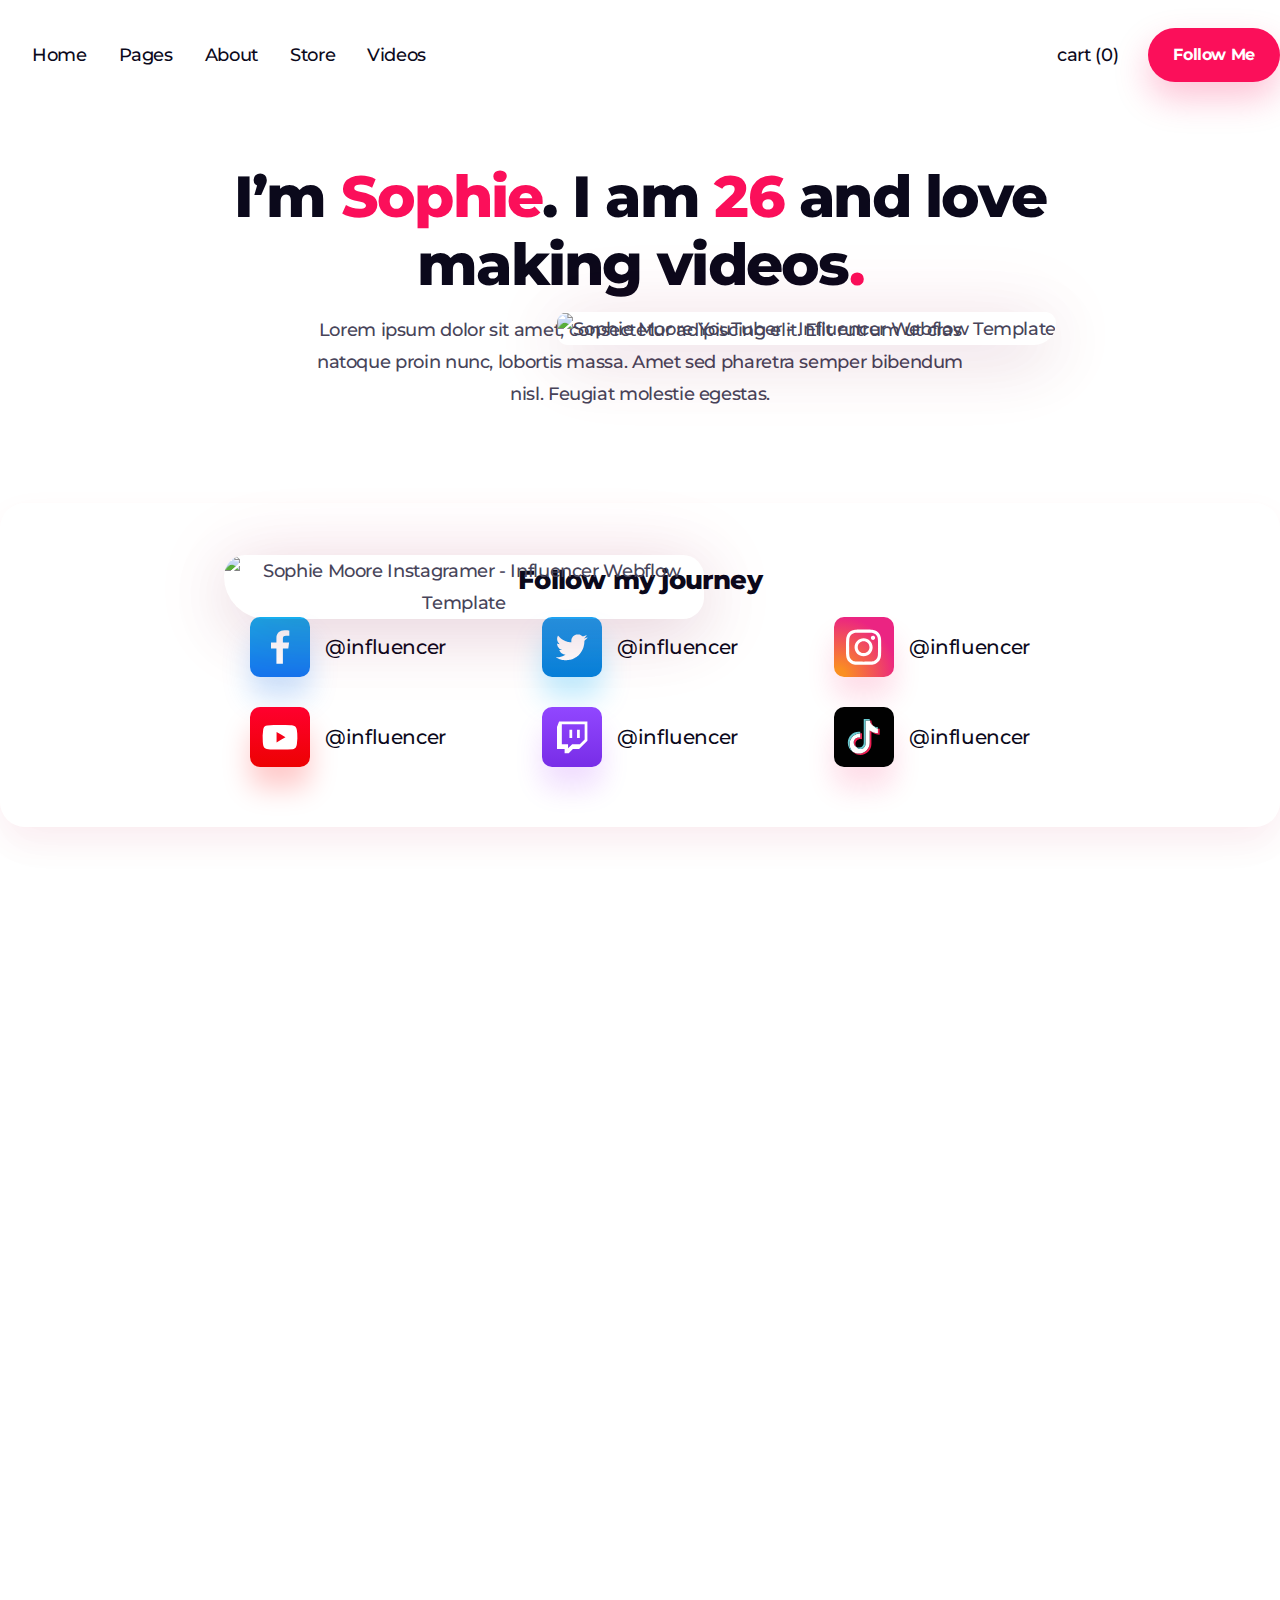
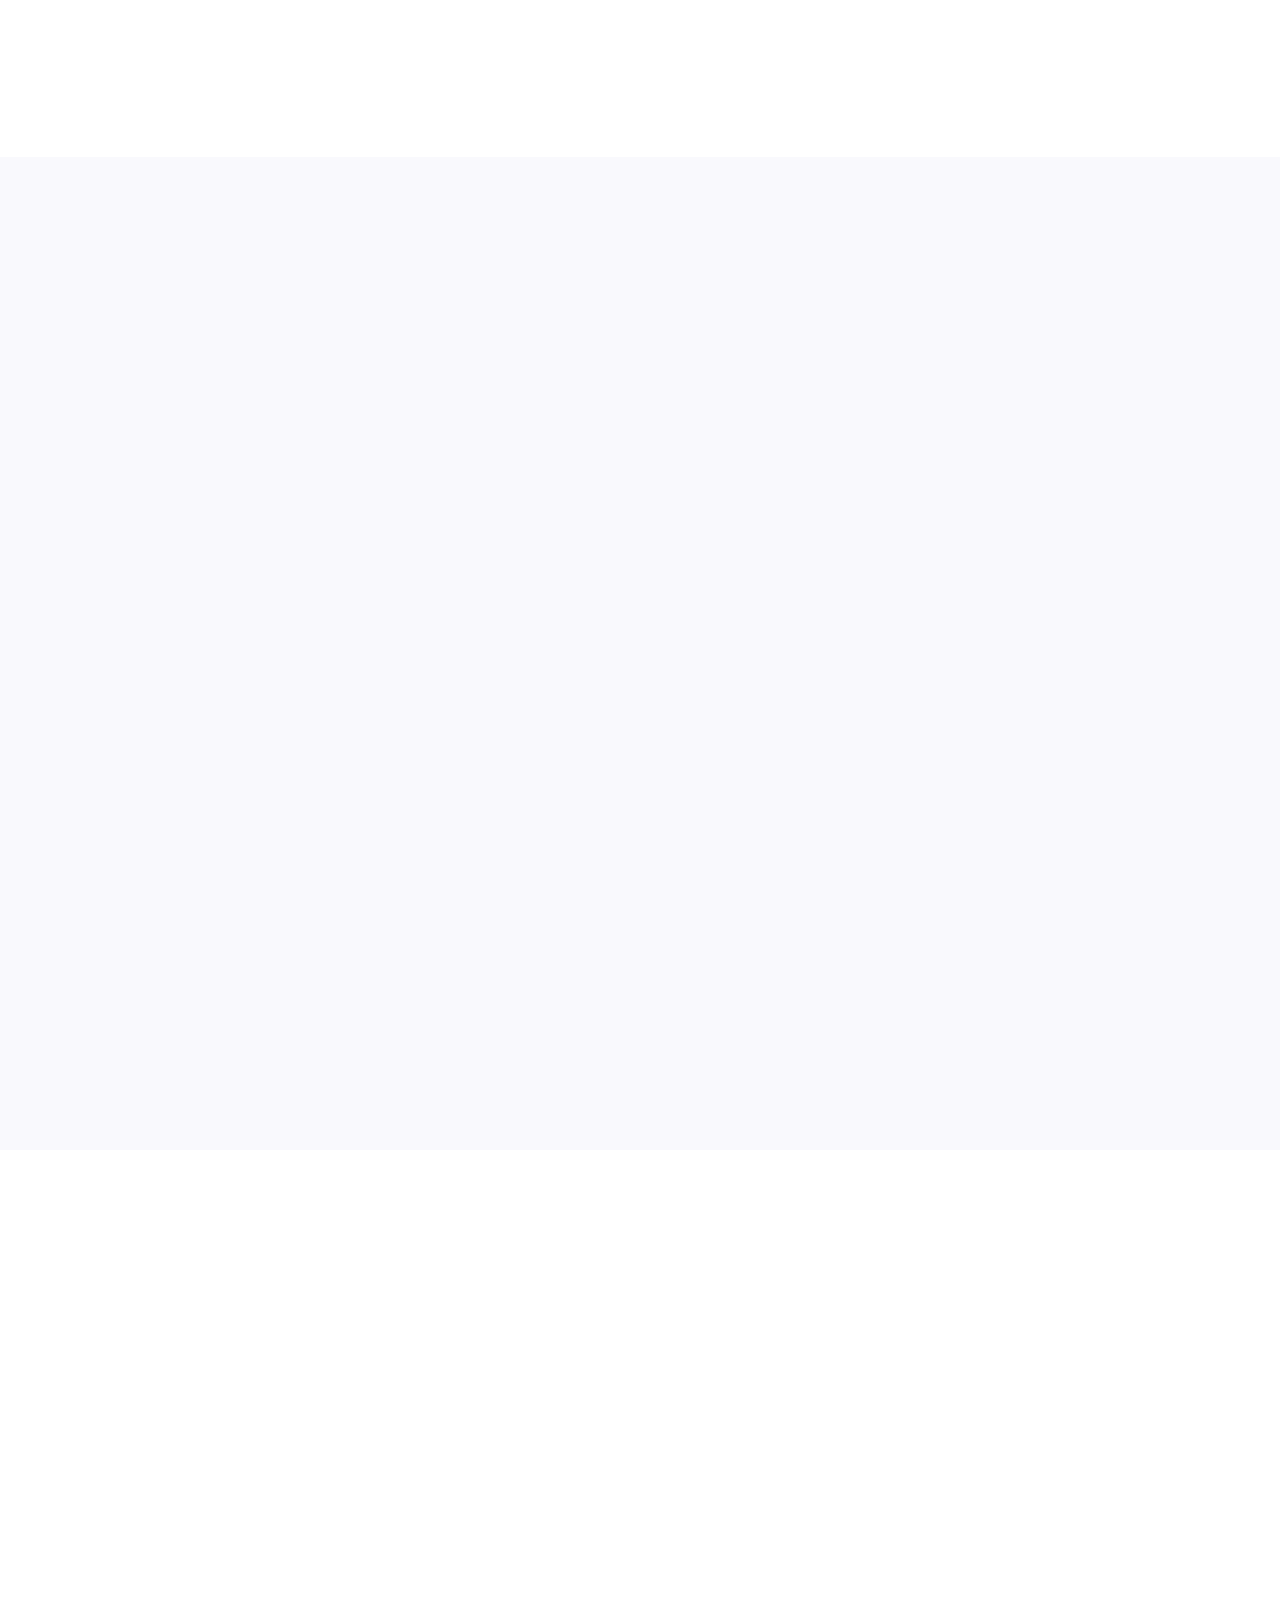
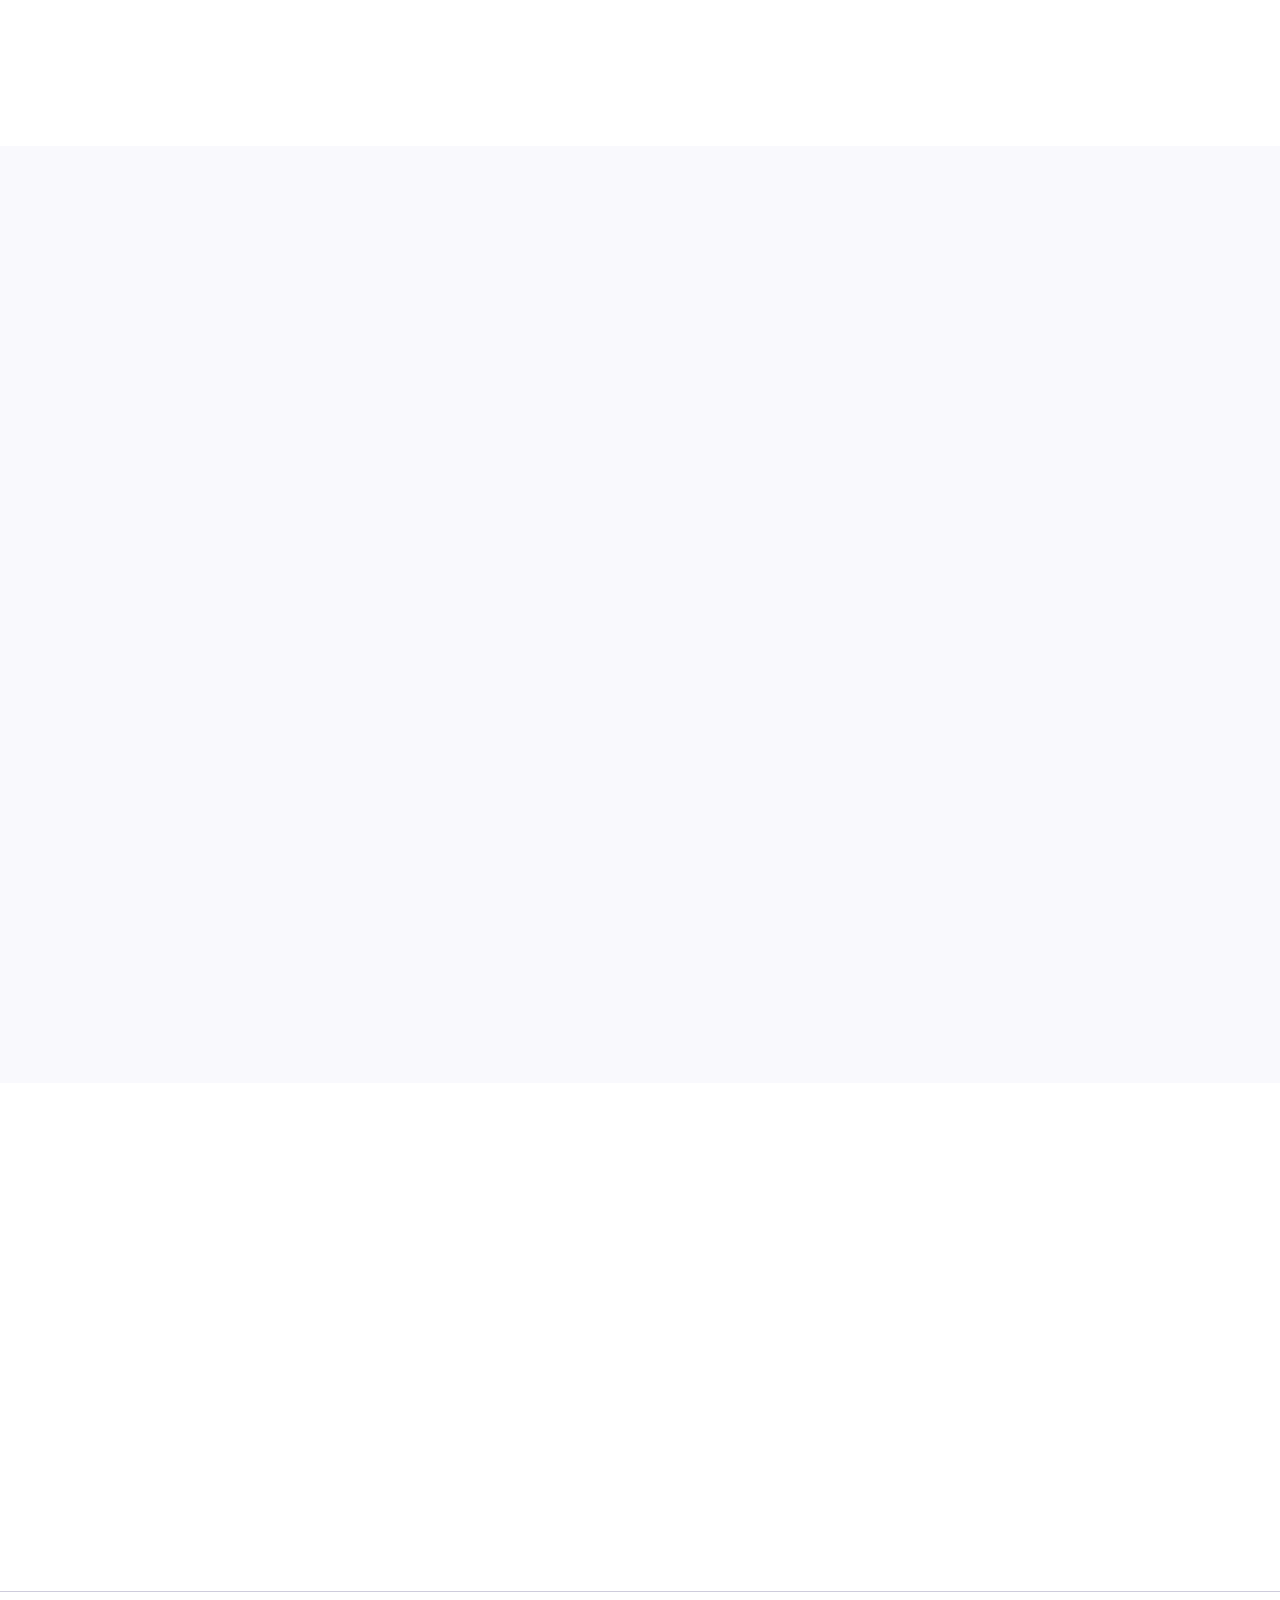
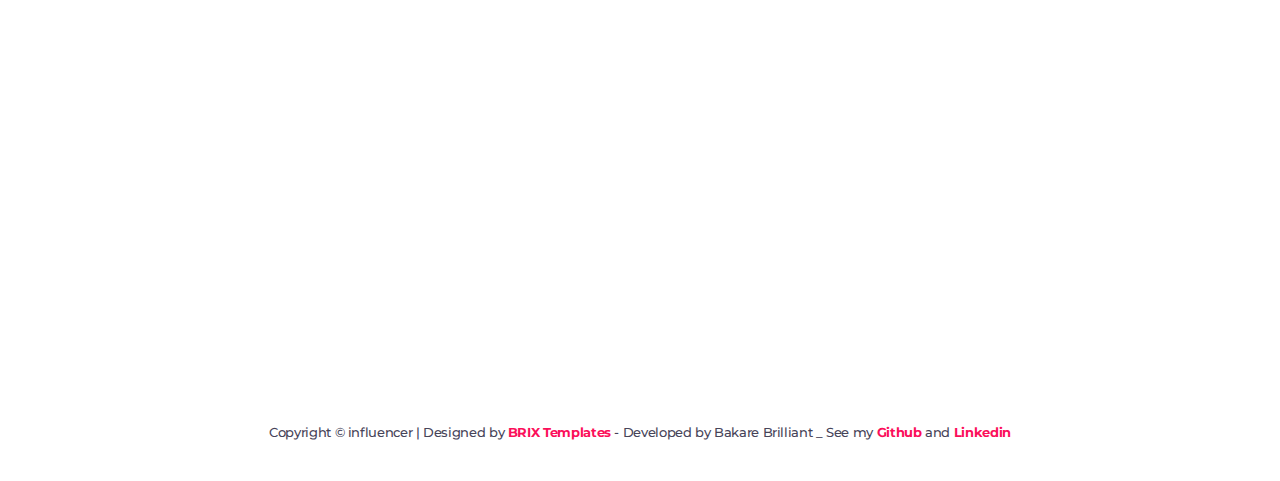
==== commit 3a0811c7: "finished the about page" ====
--- a/about.html
+++ b/about.html
@@ -27,8 +27,8 @@
   <link rel="stylesheet" href="https://cdn.jsdelivr.net/npm/@splidejs/splide@4.1.4/dist/css/splide.min.css">
 
   <!-- LOCAL CSS -->
+  <link rel="stylesheet" href="./css/nav-footer-res.css" />
   <link rel="stylesheet" href="./css/about.css" />
-  <link rel="stylesheet" href="./css/nav-footer-res.css" />
 
   <!-- JS -->
   <script src="https://cdn.jsdelivr.net/npm/bootstrap@5.3.2/dist/js/bootstrap.bundle.min.js" defer></script>
@@ -75,9 +75,11 @@
     <!-- HEADER -->
     <section class="header">
       <div class="container">
-        <h1>I’m <span>Sophie</span>. I am <span>26</span> and love making videos<span>.</span></h1>
-        <p>Lorem ipsum dolor sit amet, consectetur adipiscing elit. Elit rutrum ut cras natoque proin nunc, lobortis
-          massa. Amet sed pharetra semper bibendum nisl. Feugiat molestie egestas.</p>
+        <div class="hidden text">
+          <h1>I’m <span>Sophie</span>. I am <span>26</span> and love making videos<span>.</span></h1>
+          <p>Lorem ipsum dolor sit amet, consectetur adipiscing elit. Elit rutrum ut cras natoque proin nunc, lobortis
+            massa. Amet sed pharetra semper bibendum nisl. Feugiat molestie egestas.</p>
+        </div>
         <div class="pics">
           <div class="one">
             <img
@@ -95,29 +97,29 @@
           </div>
           <img
             src="https://assets-global.website-files.com/5f442b0a9e95ba3eb1242247/5f467ba6cf0c4d6d30b0a89e_shape-about-01-influencer-template.svg"
-            alt="" class="shape about-hero-1">
+            alt="" class="shape about-hero-1 hidden">
           <img
             src="https://assets-global.website-files.com/5f442b0a9e95ba3eb1242247/5f467ba62c9b045a7d9065ec_shape-about-02-influencer-template.svg"
-            alt="" class="shape about-hero-2">
+            alt="" class="shape about-hero-2 hidden">
           <img
             src="https://assets-global.website-files.com/5f442b0a9e95ba3eb1242247/5f467ba682910dd65f5596f7_shape-about-03-influencer-template.svg"
-            alt="" class="shape about-hero-3">
+            alt="" class="shape about-hero-3 hidden">
           <img
             src="https://assets-global.website-files.com/5f442b0a9e95ba3eb1242247/5f4455633587f042504a44a0_shape-home-hero-06-influencer-template.svg"
-            alt="" class="shape about-hero-4">
+            alt="" class="shape about-hero-4 hidden">
           <img
             src="https://assets-global.website-files.com/5f442b0a9e95ba3eb1242247/5f467ba706628a51060ebbc2_shape-about-05-influencer-template.svg"
-            alt="" class="shape about-hero-5">
+            alt="" class="shape about-hero-5 hidden">
           <img
             src="https://assets-global.website-files.com/5f442b0a9e95ba3eb1242247/5f467ba7ecc6f3ed51857751_shape-about-06-influencer-template.svg"
-            alt="" class="shape about-hero-6">
+            alt="" class="shape about-hero-6 hidden">
         </div>
       </div>
     </section>
     <!-- FOLLOW MY JOURNEY -->
-    <div class="container follow">
+    <div class="container follow hidden">
       <h3>Follow my journey</h3>
-      <div class="links">
+      <div class="links hidden">
         <div>
           <a href="">
             <img src="./img/facebook-follow.svg" alt="" class="facebook">
@@ -193,9 +195,10 @@
 
   <!-- ANALYTICS -->
   <section id="analytics" class="analytics">
-    <h2 class="topic">My Audience Analytics</h2>
-    <p class="description">Lorem ipsum dolor sit amet, consectetur adipiscing elit. Elit rutrum ut cras natoque proin nunc, lobortis massa. Amet sedphar semper bibendum nisl.</p>
-    <div class="splide" role="group" aria-label="Splide Basic HTML Example">
+    <h2 class="topic hidden">My Audience Analytics</h2>
+    <p class="description hidden">Lorem ipsum dolor sit amet, consectetur adipiscing elit. Elit rutrum ut cras natoque
+      proin nunc, lobortis massa. Amet sedphar semper bibendum nisl.</p>
+    <div class="splide hidden" role="group" aria-label="Splide Basic HTML Example">
       <div class="splide__track">
         <ul class="splide__list">
           <li class="splide__slide"></li>
@@ -209,10 +212,21 @@
             </div>
             <hr>
             <div class="grid">
-              <div class="group"><h2>+450K</h2><p>Followers</p></div>
-              <div class="group"><h2>82%</h2><p>females</p></div>
-              <div class="diy group"><i class="fa-solid fa-tags"></i><p>Lifestyle & DIY</p></div>
-              <div class="group"><h2>18-28</h2><p>years old</p></div>
+              <div class="group">
+                <h2>+450K</h2>
+                <p>Followers</p>
+              </div>
+              <div class="group">
+                <h2>82%</h2>
+                <p>female</p>
+              </div>
+              <div class="diy group"><i class="fa-solid fa-tags"></i>
+                <p>Lifestyle & DIY</p>
+              </div>
+              <div class="group">
+                <h2>18-28</h2>
+                <p>years old</p>
+              </div>
             </div>
           </li>
           <li class="splide__slide">
@@ -225,10 +239,21 @@
             </div>
             <hr>
             <div class="grid">
-              <div class="group"><h2>+450K</h2><p>Followers</p></div>
-              <div class="group"><h2>82%</h2><p>females</p></div>
-              <div class="diy group"><i class="fa-solid fa-tags"></i><p>Lifestyle & DIY</p></div>
-              <div class="group"><h2>18-28</h2><p>years old</p></div>
+              <div class="group">
+                <h2>+150K</h2>
+                <p>Followers</p>
+              </div>
+              <div class="group">
+                <h2>82%</h2>
+                <p>female</p>
+              </div>
+              <div class="diy group"><i class="fa-solid fa-tags"></i>
+                <p>Lifestyle & DIY</p>
+              </div>
+              <div class="group">
+                <h2>16-29</h2>
+                <p>years old</p>
+              </div>
             </div>
           </li>
           <li class="splide__slide">
@@ -241,32 +266,44 @@
             </div>
             <hr>
             <div class="grid">
-              <div class="group"><h2>+450K</h2><p>Followers</p></div>
-              <div class="group"><h2>82%</h2><p>females</p></div>
-              <div class="diy group"><i class="fa-solid fa-tags"></i><p>Lifestyle & DIY</p></div>
-              <div class="group"><h2>18-28</h2><p>years old</p></div>
+              <div class="group">
+                <h2>+250K</h2>
+                <p>Followers</p>
+              </div>
+              <div class="group">
+                <h2>82%</h2>
+                <p>female</p>
+              </div>
+              <div class="diy group"><i class="fa-solid fa-tags"></i>
+                <p>Lifestyle & DIY</p>
+              </div>
+              <div class="group">
+                <h2>12-22</h2>
+                <p>years old</p>
+              </div>
             </div>
           </li>
           <li class="splide__slide"></li>
         </ul>
       </div>
     </div>
-    <a class="cta primary">Showreel</a>
+    <a class="cta primary hidden">Showreel</a>
   </section>
 
   <!-- MY SHOWREEL -->
   <section class="showreel" id="showreel">
-    <div class="container">
-      <h2>My Showreel</h2>
-      <p>Magna etiam tempor orci eu lobortis elementum nibh tellus molestie. Neque viverra justo nec.</p>
-      <div class="video">
+      <div class="text hidden">
+        <h2>My Showreel</h2>
+        <p>Magna etiam tempor orci eu lobortis elementum nibh tellus molestie. Neque viverra justo nec.</p>
+      </div>
+      <div class="video hidden">
         <div class="inner-video">
           <img
             src="https://assets-global.website-files.com/5f442b0a9e95ba3eb1242247/5f4692d8ef3ca3e0daa35558_image-showreel-influencer-template.jpg"
             alt="Instagram Feed - Influencer Webflow Template"
             sizes="(max-width: 479px) 93vw, (max-width: 767px) 94vw, (max-width: 1919px) 95vw, 1252px"
             srcset="https://assets-global.website-files.com/5f442b0a9e95ba3eb1242247/5f4692d8ef3ca3e0daa35558_image-showreel-influencer-template-p-500.jpeg 500w, https://assets-global.website-files.com/5f442b0a9e95ba3eb1242247/5f4692d8ef3ca3e0daa35558_image-showreel-influencer-template-p-800.jpeg 800w, https://assets-global.website-files.com/5f442b0a9e95ba3eb1242247/5f4692d8ef3ca3e0daa35558_image-showreel-influencer-template-p-1600.jpeg 1600w, https://assets-global.website-files.com/5f442b0a9e95ba3eb1242247/5f4692d8ef3ca3e0daa35558_image-showreel-influencer-template-p-2000.jpeg 2000w, https://assets-global.website-files.com/5f442b0a9e95ba3eb1242247/5f4692d8ef3ca3e0daa35558_image-showreel-influencer-template.jpg 2352w"
-            class="image video">
+            class="image">
           <div class="play-btn">
             <i class="fa-solid fa-play"></i>
           </div>
@@ -284,49 +321,52 @@
           src="https://assets-global.website-files.com/5f442b0a9e95ba3eb1242247/5f4694dddd12646ebeb6687c_shape-showreel-04-influencer-template.svg"
           alt="" class="shape showreel-4">
       </div>
-    </div>
+      <div class="followMe cta primary hidden">
+        Follow Me
+        <i class="fa-solid fa-plus"></i>
+      </div>
   </section>
 
   <!-- SPONSORS -->
   <section class="sponsors">
     <div class="container">
-      <div class="head">
+      <div class="head hidden">
         <h2>My sponsors</h2>
         <p>Lorem ipsum dolor sit amet, consectetur adipiscing elit. Elit rutrum ut cras natoque proin nunc.</p>
       </div>
       <div class="companies">
-        <div>
+        <div class="hidden">
           <img
             src="https://assets-global.website-files.com/5f442b0a9e95ba3eb1242247/5f469668ed1a3425714c3c3a_logo-sponsor-01-influencer-template.svg"
             alt="Partners Logo - Influencer Webflow Template">
         </div>
-        <div>
+        <div class="hidden">
           <img
             src="https://assets-global.website-files.com/5f442b0a9e95ba3eb1242247/5f46966882e4618505afd35a_logo-sponsor-02-influencer-template.svg"
             alt="Partners Logo - Influencer Webflow Template">
         </div>
-        <div>
+        <div class="hidden">
           <img
             src="https://assets-global.website-files.com/5f442b0a9e95ba3eb1242247/5f4696680b5b298018910bdf_logo-sponsor-03-influencer-template.svg"
             alt="Partners Logo - Influencer Webflow Template">
         </div>
-        <div>
+        <div class="hidden">
           <img
             src="https://assets-global.website-files.com/5f442b0a9e95ba3eb1242247/5f469668e4f775079165fae5_logo-sponsor-04-influencer-template.svg"
             alt="Partners Logo - Influencer Webflow Template">
         </div>
-        <div>
+        <div class="hidden">
           <img
             src="https://assets-global.website-files.com/5f442b0a9e95ba3eb1242247/5f46966929d696872b77f269_logo-sponsor-05-influencer-template.svg"
             alt="Partners Logo - Influencer Webflow Template">
         </div>
-        <div>
+        <div class="hidden">
           <img
             src="https://assets-global.website-files.com/5f442b0a9e95ba3eb1242247/5f46966a9ff9e07ad80af07b_logo-sponsor-06-influencer-template.svg"
             alt="Partners Logo - Influencer Webflow Template">
         </div>
       </div>
-      <a class="cta primary">Contact Me</a>
+      <a class="cta primary hidden">Contact Me</a>
     </div>
   </section>
 
@@ -334,7 +374,7 @@
   <section class="follow-social">
     <div class="container">
       <div class="text hidden">
-        <h2>Follow <span>Me</span> on Social Media</h2>
+        <h2><span>Follow Me</span> on Social Media</h2>
         <p>
           Lorem ipsum dolor sit amet, consectetur adipiscing
           elit. Elit rutrum ut cras natoque proin nunc.
--- a/css/about.css
+++ b/css/about.css
@@ -1,18 +1,36 @@
+.cta.primary {
+  transform: scale(.8);
+  transition: .3s ease .6s;
+}
+
+.cta.primary.show {
+  transform: scale(1);
+}
+
 /* HEADER */
 section.header {
   text-align: center;
   padding: 53px 0;
 }
 
+section.header .text {
+  transform: scale(.7);
+  transition: .5s ease;
+}
+
+section.header .text.show {
+  transform: scale(1);
+}
+
 section.header h1 {
   font-weight: 800;
-  width: 820px;
+  max-width: 820px;
   margin: auto;
   margin-bottom: 15px;
 }
 
-section.header p{
-  width: 660px;
+section.header p {
+  max-width: 660px;
   margin: auto;
   margin-bottom: 40px;
 }
@@ -62,27 +80,38 @@
 section.header .about-hero-1 {
   right: 90%;
   top: -80px;
-}
+  transition-delay: .3s;
+}
+
 section.header .about-hero-2 {
   left: 0;
   bottom: 120px;
   z-index: 2;
-}
+  transition-delay: .5s;
+}
+
 section.header .about-hero-3 {
   left: 19%;
   bottom: 60px;
-}
+  transition-delay: .7s;
+}
+
 section.header .about-hero-4 {
   top: 19%;
   right: 34%;
-}
+  transition-delay: .9s;
+}
+
 section.header .about-hero-5 {
   top: 12%;
   right: 0;
-}
+  transition-delay: 1.2s;
+}
+
 section.header .about-hero-6 {
   bottom: 50%;
   right: -10%;
+  transition-delay: 1.5s;
 }
 
 /* FOLOW MY JOURNEY */
@@ -91,13 +120,19 @@
   box-shadow: 0 0 8px -4px rgba(251, 15, 90, .03), 0 14px 34px rgba(251, 15, 90, .06), 0 24px 44px rgba(11, 9, 27, .02);
   border-radius: 25px;
   text-align: center;
+  transform: scale(.8);
+  transform: .3s ease;
+}
+
+.follow.show {
+  transform: scale(1);
 }
 
 .follow h3 {
   margin-bottom: 20px;
 }
 
-.follow .links div{
+.follow .links div {
   display: flex;
   justify-content: space-between;
 }
@@ -175,7 +210,7 @@
   max-width: 800px;
 }
 
-.more-info .container{
+.more-info .container {
   display: flex;
   align-items: center;
   justify-content: center;
@@ -197,13 +232,13 @@
 }
 
 .more-info .image {
-  width: 500px;
+  max-width: 500px;
   overflow: hidden;
   border-radius: 50px;
   border-bottom-right-radius: 150px;
 }
 
-.more-info .image img{
+.more-info .image img {
   width: 100%;
   transition-delay: .6s;
   transition-duration: 2s;
@@ -326,12 +361,24 @@
 
 .analytics h2.topic {
   margin-bottom: 10px;
+  transform: scale(.9);
+  transition: .5s ease;
+}
+
+.analytics h2.topic.show {
+  transform: scale(1);
 }
 
 .analytics p.description {
   max-width: 600px;
   margin: auto;
   margin-bottom: 20px;
+  transform: scale(.9);
+  transition: .5s ease;
+}
+
+.analytics p.description.show {
+  transform: scale(1);
 }
 
 .analytics .text {
@@ -342,21 +389,35 @@
   margin: 30px 0;
 }
 
-.analytics li{
+.analytics li {
   background-color: #fff;
   max-width: 600px !important;
   border-radius: 25px;
   border-bottom-right-radius: 50px;
   padding: 40px;
-} 
-
-.splide__arrow{
+}
+
+.splide {
+  transform: scale(.9);
+  transition: .5s ease .3s;
+}
+
+.splide.show {
+  transform: scale(1);
+}
+
+.splide__arrow {
   width: 70px;
   height: 70px;
   font-size: 2rem;
   background-color: #fb0f5a;
   opacity: 1;
   box-shadow: 0 0 4px -2px rgba(251, 15, 90, .11), 0 16px 14px rgba(251, 15, 90, .13);
+  transition: .3s ease .1s;
+}
+
+.splide__arrow:hover {
+  transform: scale(.9) translateY(-50%);
 }
 
 .splide__arrow svg {
@@ -380,16 +441,26 @@
 .analytics .splide img {
   border-radius: 15px;
   max-width: 80px;
-}
-
-.analytics  .splide .head ,
-.analytics  .splide .group {
+  transition: .3s ease;
+}
+
+.analytics .splide .head,
+.analytics .splide .group {
   display: flex;
 }
 
-.analytics  .splide .head {
+.analytics .splide .head {
   align-items: center;
   gap: 25px;
+  cursor: pointer;
+}
+
+.analytics .splide .head:hover img {
+  transform: scale(.9);
+}
+
+.analytics .splide .head:hover h3 {
+  color: #fb0f5a;
 }
 
 .analytics .splide .group {
@@ -397,22 +468,23 @@
   align-items: baseline;
 }
 
-.analytics  .splide h3 {
-  font-weight: 700;
+.analytics .splide h3 {
+  font-weight: 800;
   font-size: 1.5rem;
-}
-
-.analytics  .splide a {
+  transition: .3s ease;
+}
+
+.analytics .splide a {
   color: #fb0f5a;
 }
 
-.analytics  .splide .grid {
+.analytics .splide .grid {
   display: grid;
   grid-template-columns: 1fr 1fr;
   row-gap: 15px;
 }
 
-.analytics  .splide .grid h2 {
+.analytics .splide .grid h2 {
   font-weight: 800;
 }
 
@@ -435,15 +507,21 @@
 
 .analytics a.cta {
   display: inline-block;
-  margin: 30px 0 0;
+  margin: 50px 0 0;
 }
 
 /* MY SHOWREEL */
 .showreel {
   padding: 150px 0;
-}
-.showreel .container {
   text-align: center;
+}
+
+.showreel .text {
+  transform: scale(.9);
+}
+
+.showreel .text.show {
+  transform: scale(1);
 }
 
 .showreel h2 {
@@ -457,6 +535,13 @@
 
 .showreel .video {
   position: relative;
+  max-width: 1500px;
+  width: 80%;
+  margin: auto;
+}
+
+.showreel .video img.image {
+  width: 100%;
 }
 
 .showreel .inner-video {
@@ -465,7 +550,11 @@
   overflow: hidden;
 }
 
-.showreel .video:hover img.video{
+.showreel .video img.image {
+  transition: .3s ease;
+}
+
+.showreel .video:hover img.image {
   transform: scale(1.1);
 }
 
@@ -474,7 +563,7 @@
 }
 
 .showreel .video:hover i {
-  transform: scale(.7.5);
+  transform: scale(.75);
 }
 
 .showreel .inner-video::after {
@@ -484,11 +573,10 @@
   left: 0;
   width: 100%;
   height: 100%;
-  background-color: #0000004a;
+  background-color: #0b091b7d;
 }
 
 .showreel .video img.video {
-  width: 100%;
   transition: .6s ease;
 }
 
@@ -512,7 +600,7 @@
 }
 
 .showreel .video i {
-  transition: .3s ease .3s;
+  transition: .3s ease;
 }
 
 .showreel .showreel-1 {
@@ -525,6 +613,10 @@
   bottom: -100px;
   left: -80px;
   z-index: -1;
+}
+
+.showreel .cta {
+  margin-top: 40px;
 }
 
 /* SPONSORS */
@@ -533,14 +625,22 @@
   padding: 150px 0;
   text-align: center;
 }
+
 .sponsors p {
   max-width: 600px;
   text-align: left;
 }
+
 .sponsors .head {
   display: flex;
   justify-content: space-between;
   margin-bottom: 50px;
+  transform: scale(.9);
+  transition-delay: .4s;
+}
+
+.sponsors .head.show {
+  transform: scale(1);
 }
 
 .sponsors .companies {
@@ -558,4 +658,334 @@
   border-bottom-right-radius: 60px;
   text-align: center;
   box-shadow: 0 0 8px -4px rgba(251, 15, 90, .03), 0 14px 34px rgba(251, 15, 90, .06), 0 24px 44px rgba(11, 9, 27, .02);
+}
+
+.sponsors .companies div:nth-child(1) {
+  transition-delay: .3s;
+}
+
+.sponsors .companies div:nth-child(2) {
+  transition-delay: .5s;
+}
+
+.sponsors .companies div:nth-child(3) {
+  transition-delay: .7s;
+}
+
+.sponsors .companies div:nth-child(4) {
+  transition-delay: .9s;
+}
+
+.sponsors .companies div:nth-child(5) {
+  transition-delay: 1.2s;
+}
+
+.sponsors .companies div:nth-child(6) {
+  transition-delay: 1.5s;
+}
+
+@media screen and (max-width: 991px) {
+  h2 {
+    font-size: 33px;
+  }
+
+  section.header h1 {
+    font-size: 48px;
+  }
+
+  section.header .pics {
+    width: 100%;
+  }
+
+  /* SPONSORS */
+  .sponsors .companies div {
+    padding: 50px 0;
+  }
+
+  .sponsors .companies {
+    grid-template-columns: 1fr 1fr;
+  }
+
+  .sponsors .companies {
+    row-gap: 40px;
+    column-gap: 20px;
+  }
+
+
+  .follow {
+    padding: 40px 0;
+    border-bottom-right-radius: 40px;
+  }
+
+  .follow .links div:nth-child(1) {
+    margin-bottom: 30px;
+  }
+
+  .follow a {
+    flex-direction: column;
+    gap: 5px;
+  }
+
+  .follow .links {
+    max-width: 500px;
+    margin: auto;
+  }
+
+  .more-info {
+    padding: 100px 0;
+  }
+
+  /* ANALYTICS */
+
+  .analytics {
+    padding: 100px 0;
+  }
+
+  .analytics li:first-child {
+    width: 10px !important;
+    padding: 0;
+  }
+
+  .splide__arrow--next {
+    right: 10px;
+  }
+
+  .splide__arrow--prev {
+    left: 10px;
+  }
+
+  .more-info .container {
+    flex-direction: column;
+  }
+
+  /* MY SHOWREEL */
+
+  .showreel {
+    padding: 100px 0;
+  }
+
+  .sponsors p {
+    width: 400px;
+  }
+
+  .showreel .video {
+    width: 95%;
+  }
+
+  .showreel .video .play-btn {
+    width: 200px;
+    font-size: 4rem;
+    height: 130px;
+    border-radius: 20px;
+  }
+
+  /* FOLLOW STARTS */
+
+  section.follow-social {
+    padding: 100px 0;
+  }
+
+  section.follow-social .text p {
+    width: 100%;
+  }
+
+  section.follow-social .social-links {
+    grid-template-columns: auto auto auto;
+    justify-content: center;
+    grid-row-gap: 50px;
+    width: 100%;
+  }
+
+  .social-links img {
+    max-height: 80px;
+    max-width: 80px;
+    border-radius: 20px;
+    position: relative;
+  }
+}
+
+@media screen and (max-width: 767px) {
+  h2 {
+    font-size: 28px;
+  }
+
+  section.header h1 {
+    font-size: 40px;
+  }
+
+  section.header .pics {
+    height: 700px;
+  }
+
+  section.header .pics .one {
+    position: absolute;
+    top: 0;
+    width: 400px;
+  }
+
+  section.header .pics .two {
+    position: absolute;
+    margin-top: 0;
+    bottom: 0;
+    width: 400px;
+  }
+
+  /* ANALYTICS */
+  .analytics p.description {
+    max-width: 500px;
+  }
+
+  .analytics li {
+    max-width: 500px !important;
+  }
+
+  .analytics .splide .group {
+    flex-direction: column;
+    gap: 0;
+  }
+
+  .analytics .splide .diy.group {
+    align-items: flex-start;
+  }
+
+  .analytics .splide img {
+    max-width: 70px;
+  }
+
+  /* MY SHOWREEL */
+  .showreel {
+    padding: 80px 0;
+  }
+
+  .showreel .inner-video {
+    border-radius: 30px;
+  }
+
+  .showreel .video .play-btn {
+    width: 150px;
+    height: 100px;
+    font-size: 3.2rem;
+  }
+  /* SPONSORS */
+  .sponsors {
+    padding: 100px 0;
+  }
+
+  .sponsors p {
+    max-width: 90%;
+    width: 90%;
+  }
+
+  .sponsors .head {
+    flex-direction: column;
+    align-items: flex-start;
+  }
+
+  .sponsors .companies div {
+    padding: 40px 20px;
+    width: 48%;
+  }
+
+  .sponsors .companies div img {
+    width: 100%;
+  }
+
+  .sponsors .companies {
+    display: flex;
+    flex-wrap: wrap;
+  }
+
+  .follow .links {
+    display: flex;
+    justify-content: center;
+    gap: 40px;
+  }
+
+  .follow .links div {
+    display: grid;
+    row-gap: 40px;
+  }
+
+  .follow .links div:nth-child(1) {
+    margin-bottom: 0;
+  }
+
+  .follow a {
+    font-size: 16px;
+  }
+}
+
+@media screen and (max-width: 479px) {
+  p {
+    font-size: 16px;
+    line-height: 1.8;
+  }
+
+  .cta {
+    display: block;
+    font-size: 16px;
+  }
+  section.header h1 {
+    font-size: 34px;
+  }
+  section.header .pics {
+    height: 550px;
+  }
+  section.header .pics .one {
+    max-width: 67%;
+    border-radius: 24px 24px 80px;
+    border-bottom-right-radius: 50px;
+  }
+  section.header .pics .two {
+    max-width: 72%;
+    border-radius: 24px 24px 80px;
+    border-bottom-right-radius: 50px;
+  }
+  .showreel .video .play-btn {
+    width: 130px;
+    font-size: 3rem;
+  }
+  .more-info .bg-pink.show {
+    width: 90%;
+  }
+  .analytics li:first-child {
+    width: 0px;
+    margin-right: 0px !important;
+  }
+  .analytics a.cta {
+    display: block;
+  }
+  .splide__arrow {
+    width: 50px;
+    height: 50px;
+    font-size: 1.2rem;
+  }
+  .sponsors .companies {
+    display: grid;
+    grid-template-columns: 1fr 1fr;
+  }
+  .sponsors .companies div {
+    width: 100%;
+    padding: 30px 10px;
+    border-radius: 20px;
+    border-bottom-right-radius: 40px;
+  }
+  section.follow-social {
+    padding: 60px 0;
+  }
+
+  section.follow-social h2 {
+    font-size: 21px;
+  }
+
+  section.follow-social .social-links {
+    grid-column-gap: 8vw;
+    grid-row-gap: 30px;
+  }
+
+  .social-links img {
+    max-height: 60px;
+    max-width: 60px;
+    border-radius: 15px;
+  }
 }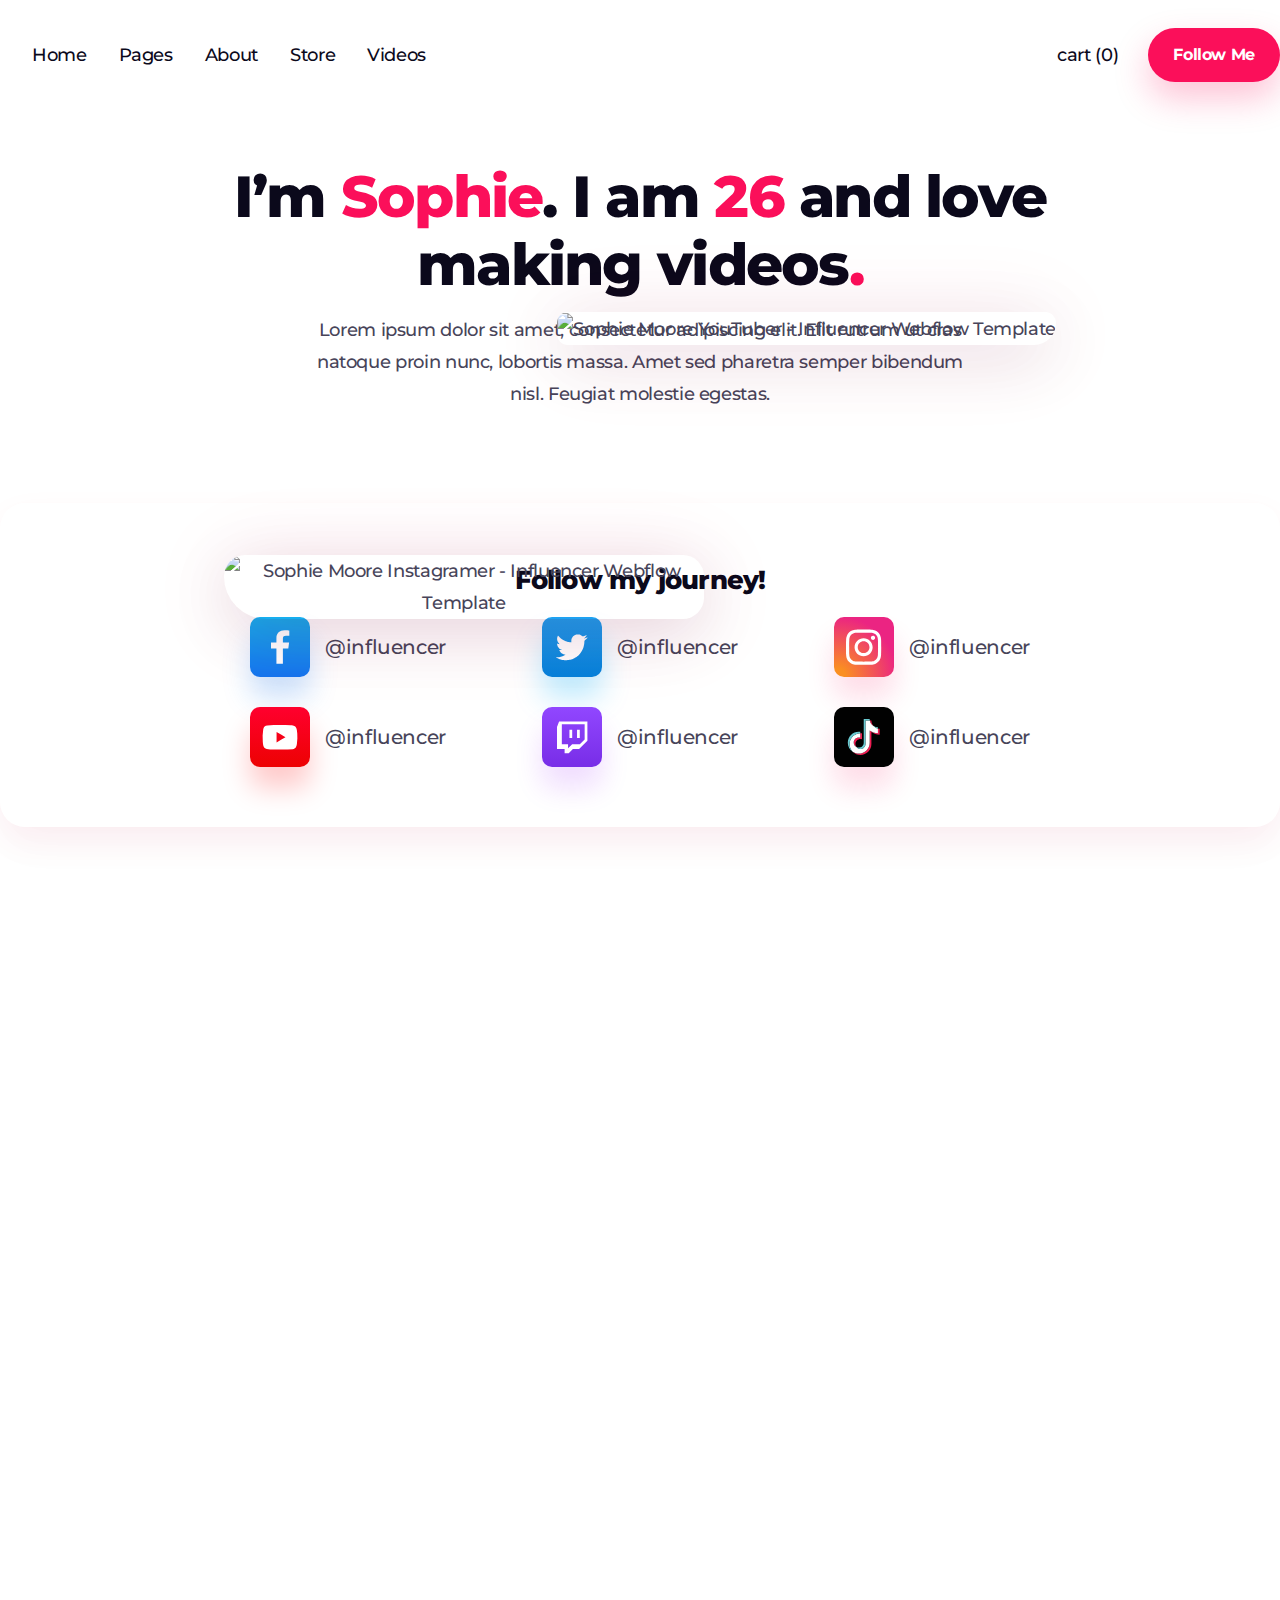
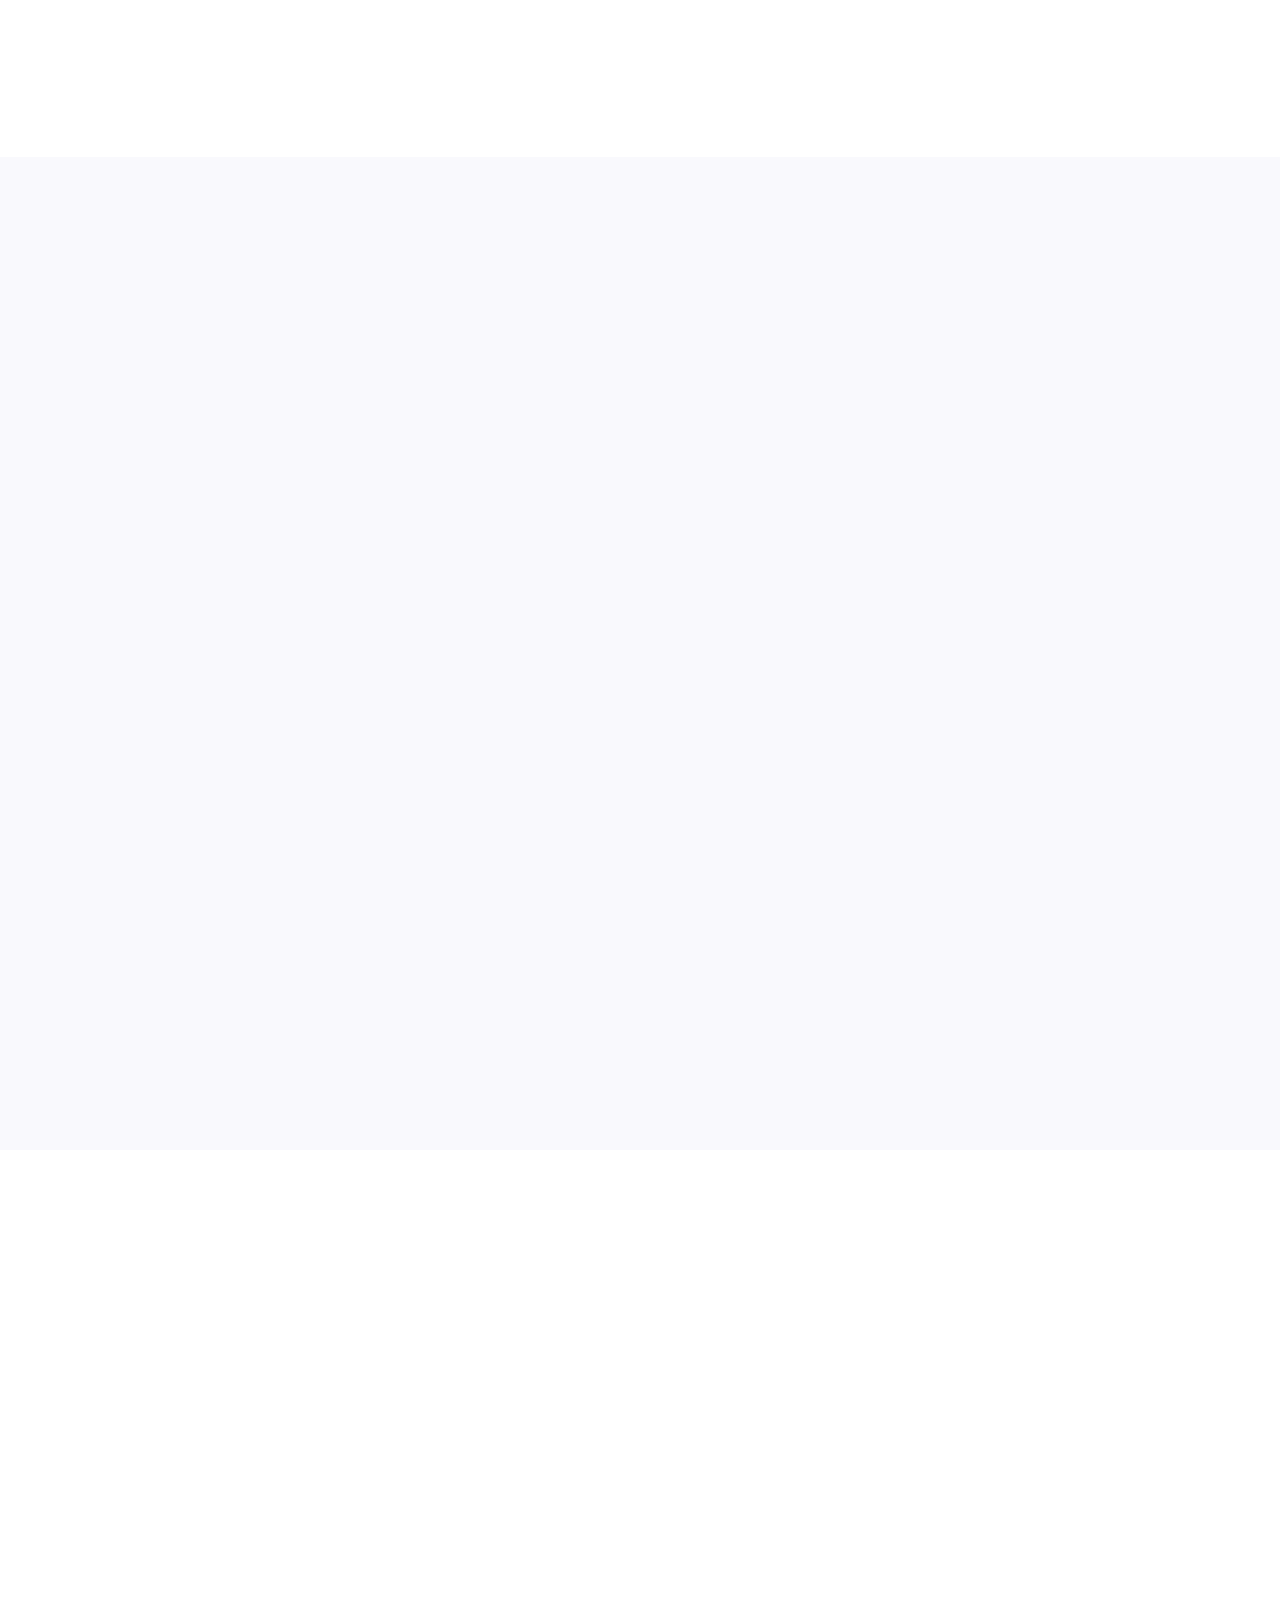
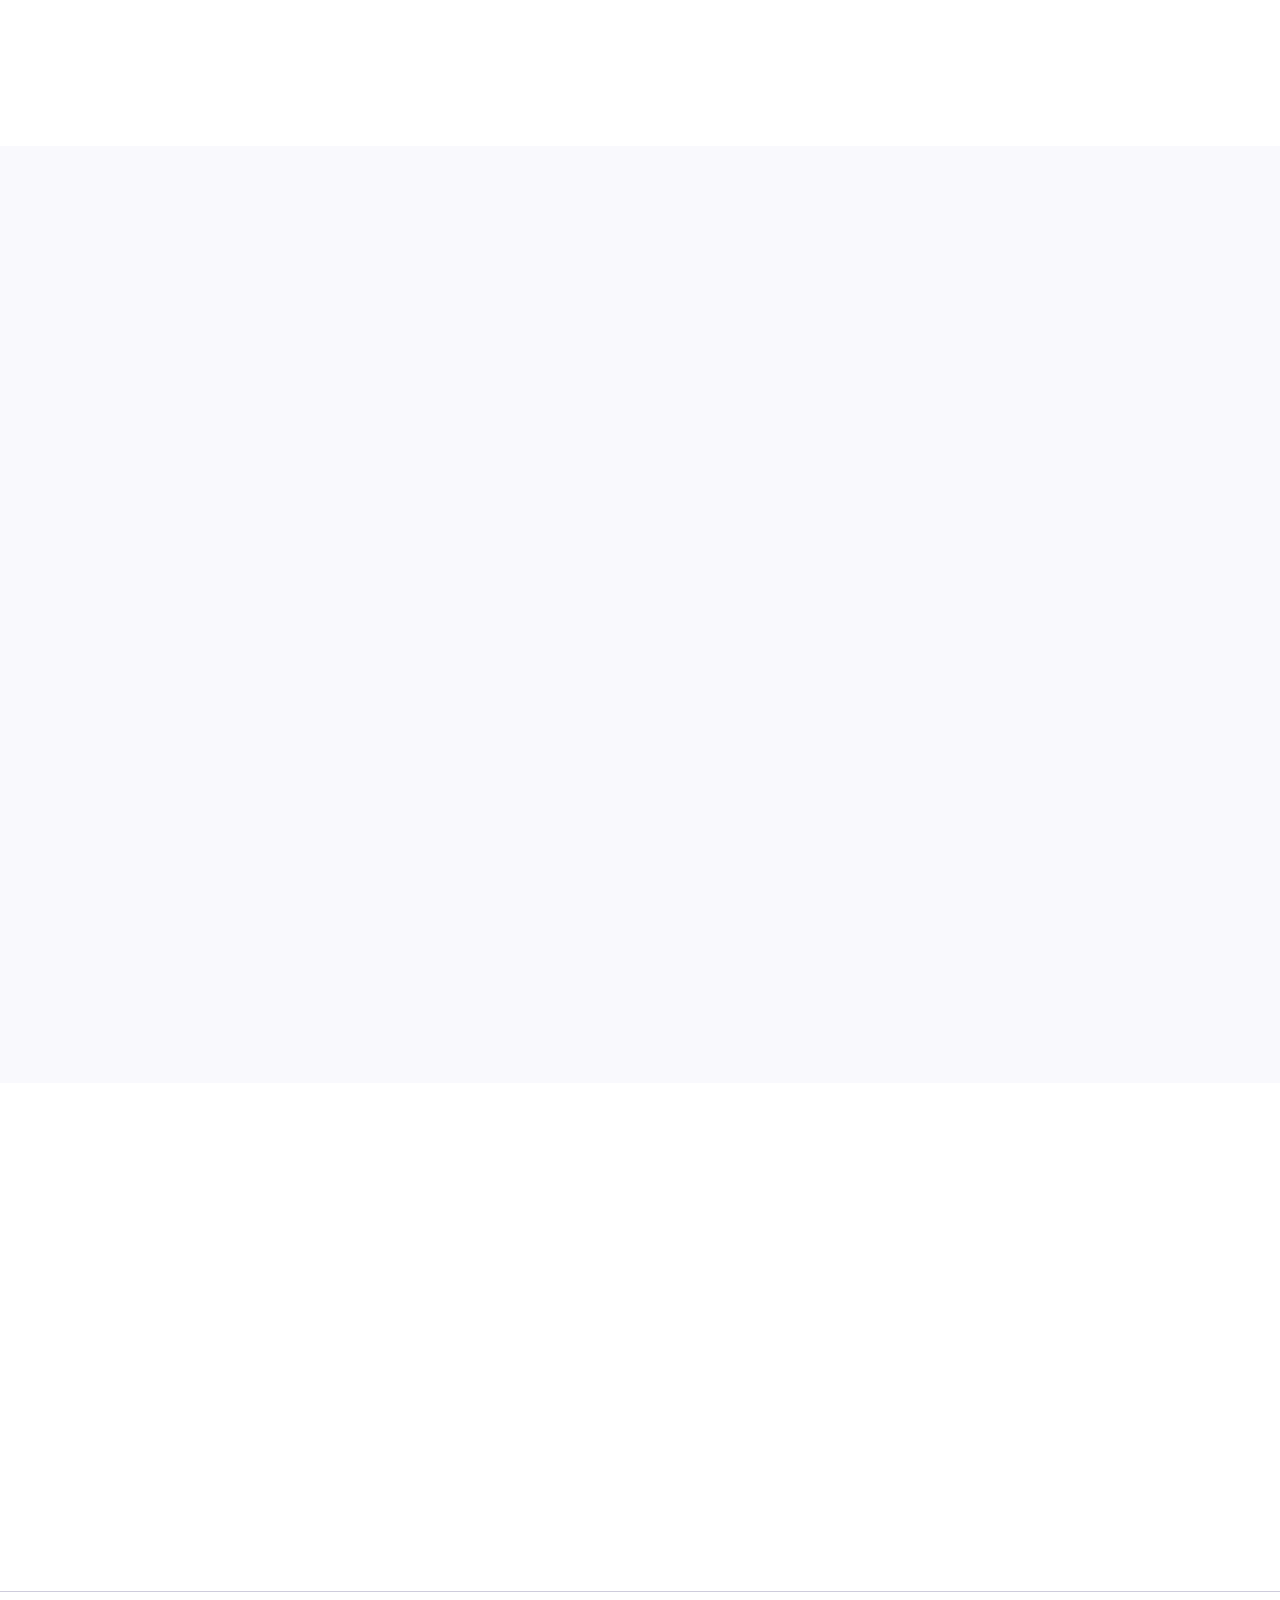
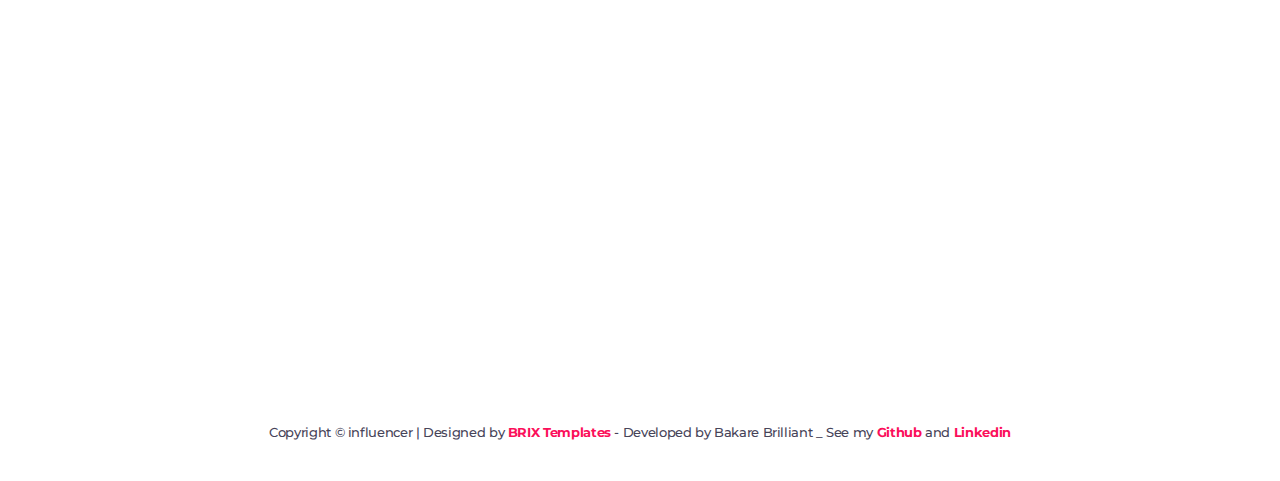
==== commit d1240969: "finished the about page" ====
--- a/about.html
+++ b/about.html
@@ -81,14 +81,14 @@
             massa. Amet sed pharetra semper bibendum nisl. Feugiat molestie egestas.</p>
         </div>
         <div class="pics">
-          <div class="one">
+          <div class="one hidden">
             <img
               src="https://assets-global.website-files.com/5f442b0a9e95ba3eb1242247/5f45b0c8eae2afb1ead574b0_image-about-hero-01-influencer-template.jpg"
               alt="Sophie Moore Instagramer - Influencer Webflow Template" sizes="100vw"
               srcset="https://assets-global.website-files.com/5f442b0a9e95ba3eb1242247/5f45b0c8eae2afb1ead574b0_image-about-hero-01-influencer-template-p-500.jpeg 500w, https://assets-global.website-files.com/5f442b0a9e95ba3eb1242247/5f45b0c8eae2afb1ead574b0_image-about-hero-01-influencer-template-p-800.jpeg 800w, https://assets-global.website-files.com/5f442b0a9e95ba3eb1242247/5f45b0c8eae2afb1ead574b0_image-about-hero-01-influencer-template.jpg 966w"
               class="image about-hero">
           </div>
-          <div class="two">
+          <div class="two hidden">
             <img
               src="https://assets-global.website-files.com/5f442b0a9e95ba3eb1242247/5f45b0c9599e0429fa68b538_image-about-hero-02-influencer-template.jpg"
               alt="Sophie Moore YouTuber - Influencer Webflow Template" sizes="100vw"
@@ -118,7 +118,7 @@
     </section>
     <!-- FOLLOW MY JOURNEY -->
     <div class="container follow hidden">
-      <h3>Follow my journey</h3>
+      <h3>Follow my journey!</h3>
       <div class="links hidden">
         <div>
           <a href="">
@@ -150,9 +150,7 @@
         </div>
       </div>
     </div>
-  </main>
-
-  <!-- MORE-INFO -->
+    <!-- MORE-INFO -->
   <section class="more-info">
     <div class="container">
       <div class="text hidden">
@@ -166,12 +164,11 @@
         </div>
       </div>
       <div class="right">
-        <div class="image">
+        <div class="image hidden">
           <img
             src="https://assets-global.website-files.com/5f442b0a9e95ba3eb1242247/5f4675970a9d541c30607be5_image-about-videos-influencer-template.jpg"
             alt="Sophie Moore TikToker - Influencer Webflow Template" sizes="100vw"
-            srcset="https://assets-global.website-files.com/5f442b0a9e95ba3eb1242247/5f4675970a9d541c30607be5_image-about-videos-influencer-template-p-500.jpeg 500w, https://assets-global.website-files.com/5f442b0a9e95ba3eb1242247/5f4675970a9d541c30607be5_image-about-videos-influencer-template-p-800.jpeg 800w, https://assets-global.website-files.com/5f442b0a9e95ba3eb1242247/5f4675970a9d541c30607be5_image-about-videos-influencer-template.jpg 1036w"
-            class="hidden">
+            srcset="https://assets-global.website-files.com/5f442b0a9e95ba3eb1242247/5f4675970a9d541c30607be5_image-about-videos-influencer-template-p-500.jpeg 500w, https://assets-global.website-files.com/5f442b0a9e95ba3eb1242247/5f4675970a9d541c30607be5_image-about-videos-influencer-template-p-800.jpeg 800w, https://assets-global.website-files.com/5f442b0a9e95ba3eb1242247/5f4675970a9d541c30607be5_image-about-videos-influencer-template.jpg 1036w">
         </div>
         <img
           src="https://assets-global.website-files.com/5f442b0a9e95ba3eb1242247/5f4682ff522f2ffdf1a98173_shape-about-videos-01-influencer-template.svg"
@@ -404,7 +401,7 @@
       </div>
     </div>
   </section>
-
+  </main>
   <!-- FOOTER -->
   <footer>
     <div class="container">
--- a/css/nav-footer-res.css
+++ b/css/nav-footer-res.css
@@ -200,7 +200,7 @@
 
 .hidden {
   opacity: 0;
-  transition: 2000ms cubic-bezier(0.075, 0.82, 0.165, 1);
+  transition: 800ms ease-in-out;
 }
 
 .show {
--- a/css/about.css
+++ b/css/about.css
@@ -152,7 +152,7 @@
   gap: 15px;
   font-size: 20px;
   align-items: center;
-  color: #0b091b;
+  color: #474459;
 }
 
 .follow a:hover {
@@ -236,12 +236,16 @@
   overflow: hidden;
   border-radius: 50px;
   border-bottom-right-radius: 150px;
+  transform: scale(.8);
+  transition: transform .6s ease .1s opacity .6s ease;
+}
+
+.more-info .image.show {
+  transform: scale(1);
 }
 
 .more-info .image img {
   width: 100%;
-  transition-delay: .6s;
-  transition-duration: 2s;
 }
 
 .more-info .about-videos-1 {
@@ -689,12 +693,36 @@
     font-size: 33px;
   }
 
+  /* HEADER */
   section.header h1 {
     font-size: 48px;
   }
 
   section.header .pics {
     width: 100%;
+  }
+
+  section.header .about-hero-1 {
+    width: 190px;
+    top: -50px;
+  }
+
+  section.header .about-hero-3 {
+    left: 10px;
+    bottom: 0;
+  }
+
+  section.header .about-hero-4 {
+    right: 100px;
+  }
+
+  section.header .about-hero-5 {
+    top: -20px;
+  }
+
+  section.header .about-hero-6 {
+    right: 0;
+    z-index: 2;
   }
 
   /* SPONSORS */
@@ -809,6 +837,7 @@
     font-size: 28px;
   }
 
+  /* HEADER */
   section.header h1 {
     font-size: 40px;
   }
@@ -830,6 +859,47 @@
     width: 400px;
   }
 
+  section.header .about-hero-1 {
+    width: 180px;
+    right: 430px;
+  }
+
+  section.header .about-hero-2 {
+    width: 110px;
+  }
+
+  section.header .about-hero-3 {
+    bottom: -30px;
+  }
+
+  section.header .about-hero-4 {
+    right: 20px;
+    width: 110px;
+    top: 25%;
+  }
+
+  section.header .about-hero-5 {
+    width: 250px;
+    right: -30px;
+  }
+
+  /* MORE INFO */
+  .more-info .about-videos-1 {
+    top: -30px;
+    width: 180px;
+  }
+
+  .more-info .about-videos-5 {
+    bottom: -30px;
+    right: 0;
+  }
+
+  .more-info .about-videos-3 {
+    width: 200px;
+    left: 70%;
+    top: -30px;
+  }
+
   /* ANALYTICS */
   .analytics p.description {
     max-width: 500px;
@@ -866,6 +936,7 @@
     height: 100px;
     font-size: 3.2rem;
   }
+
   /* SPONSORS */
   .sponsors {
     padding: 100px 0;
@@ -916,60 +987,193 @@
 }
 
 @media screen and (max-width: 479px) {
+  body {
+    overflow-x: hidden;
+    max-width: 497px;
+  }
+
   p {
     font-size: 16px;
     line-height: 1.8;
   }
 
+  h3 {
+    font-size: 18px;
+  }
+
   .cta {
     display: block;
     font-size: 16px;
-  }
+    width: 96%;
+    margin: auto;
+    padding: 20px 0;
+  }
+
+  /* HEADER */
+
   section.header h1 {
     font-size: 34px;
   }
+
   section.header .pics {
-    height: 550px;
-  }
+    height: 500px;
+  }
+
   section.header .pics .one {
-    max-width: 67%;
+    width: 265px;
     border-radius: 24px 24px 80px;
     border-bottom-right-radius: 50px;
   }
+
   section.header .pics .two {
-    max-width: 72%;
+    width: 285px;
     border-radius: 24px 24px 80px;
     border-bottom-right-radius: 50px;
   }
+
+  section.header .about-hero-1 {
+    right: 90%;
+    width: 120px;
+    top: -40px;
+  }
+
+  section.header .about-hero-2 {
+    bottom: 80px;
+    width: 60px;
+  }
+
+  section.header .about-hero-3 {
+    bottom: -50px;
+    width: 160px;
+  }
+
+  section.header .about-hero-4 {
+    top: 80px;
+    width: 80px;
+  }
+
+  section.header .about-hero-5 {
+    right: 0;
+    width: 180px;
+  }
+
+  section.header .about-hero-6 {
+    bottom: 100px;
+    right: -15px;
+    z-index: 1;
+  }
+
+  /* MORE INFO */
+  .more-info .about-videos-1 {
+    left: 0;
+    width: 150px;
+  }
+
+  .more-info .about-videos-3 {
+    left: 80%;
+    width: 100px;
+  }
+
+  .follow h3 {
+    font-size: 26px;
+  }
+
+  .follow a {
+    gap: 10px;
+  }
+
+  .follow img {
+    width: 50px;
+  }
+
+  /* MORE INFO */
+
+  .more-info {
+    padding: 80px 0;
+  }
+
+  .more-info .container {
+    gap: 30px;
+  }
+
+
+  .more-info p {
+    margin-bottom: 1rem;
+  }
+
+  /* ANALYTICS */
+
+  .analytics {
+    padding: 60px 0;
+  }
+
+  .analytics .splide .head {
+    gap: 15px;
+  }
+
+  .analytics li {
+    padding: 30px 40px;
+  }
+
+  .analytics .splide h3 {
+    font-size: 18px;
+  }
+
+  .analytics .splide img {
+    max-width: 60px;
+  }
+
+  .analytics hr {
+    margin: 20px 0;
+  }
+
+  /* MY SHOWREEL */
+
   .showreel .video .play-btn {
     width: 130px;
     font-size: 3rem;
   }
+
   .more-info .bg-pink.show {
     width: 90%;
   }
+
   .analytics li:first-child {
-    width: 0px;
+    width: 0px !important;
     margin-right: 0px !important;
   }
+
   .analytics a.cta {
     display: block;
-  }
+    margin: 50px auto 0;
+  }
+
   .splide__arrow {
     width: 50px;
     height: 50px;
     font-size: 1.2rem;
   }
+
+  /* SPONSORS */
+
+  .sponsors {
+    padding: 60px 0;
+  }
+
   .sponsors .companies {
     display: grid;
     grid-template-columns: 1fr 1fr;
   }
+
   .sponsors .companies div {
     width: 100%;
     padding: 30px 10px;
     border-radius: 20px;
     border-bottom-right-radius: 40px;
   }
+
+  /* FOLLOW STARTS */
+
   section.follow-social {
     padding: 60px 0;
   }
